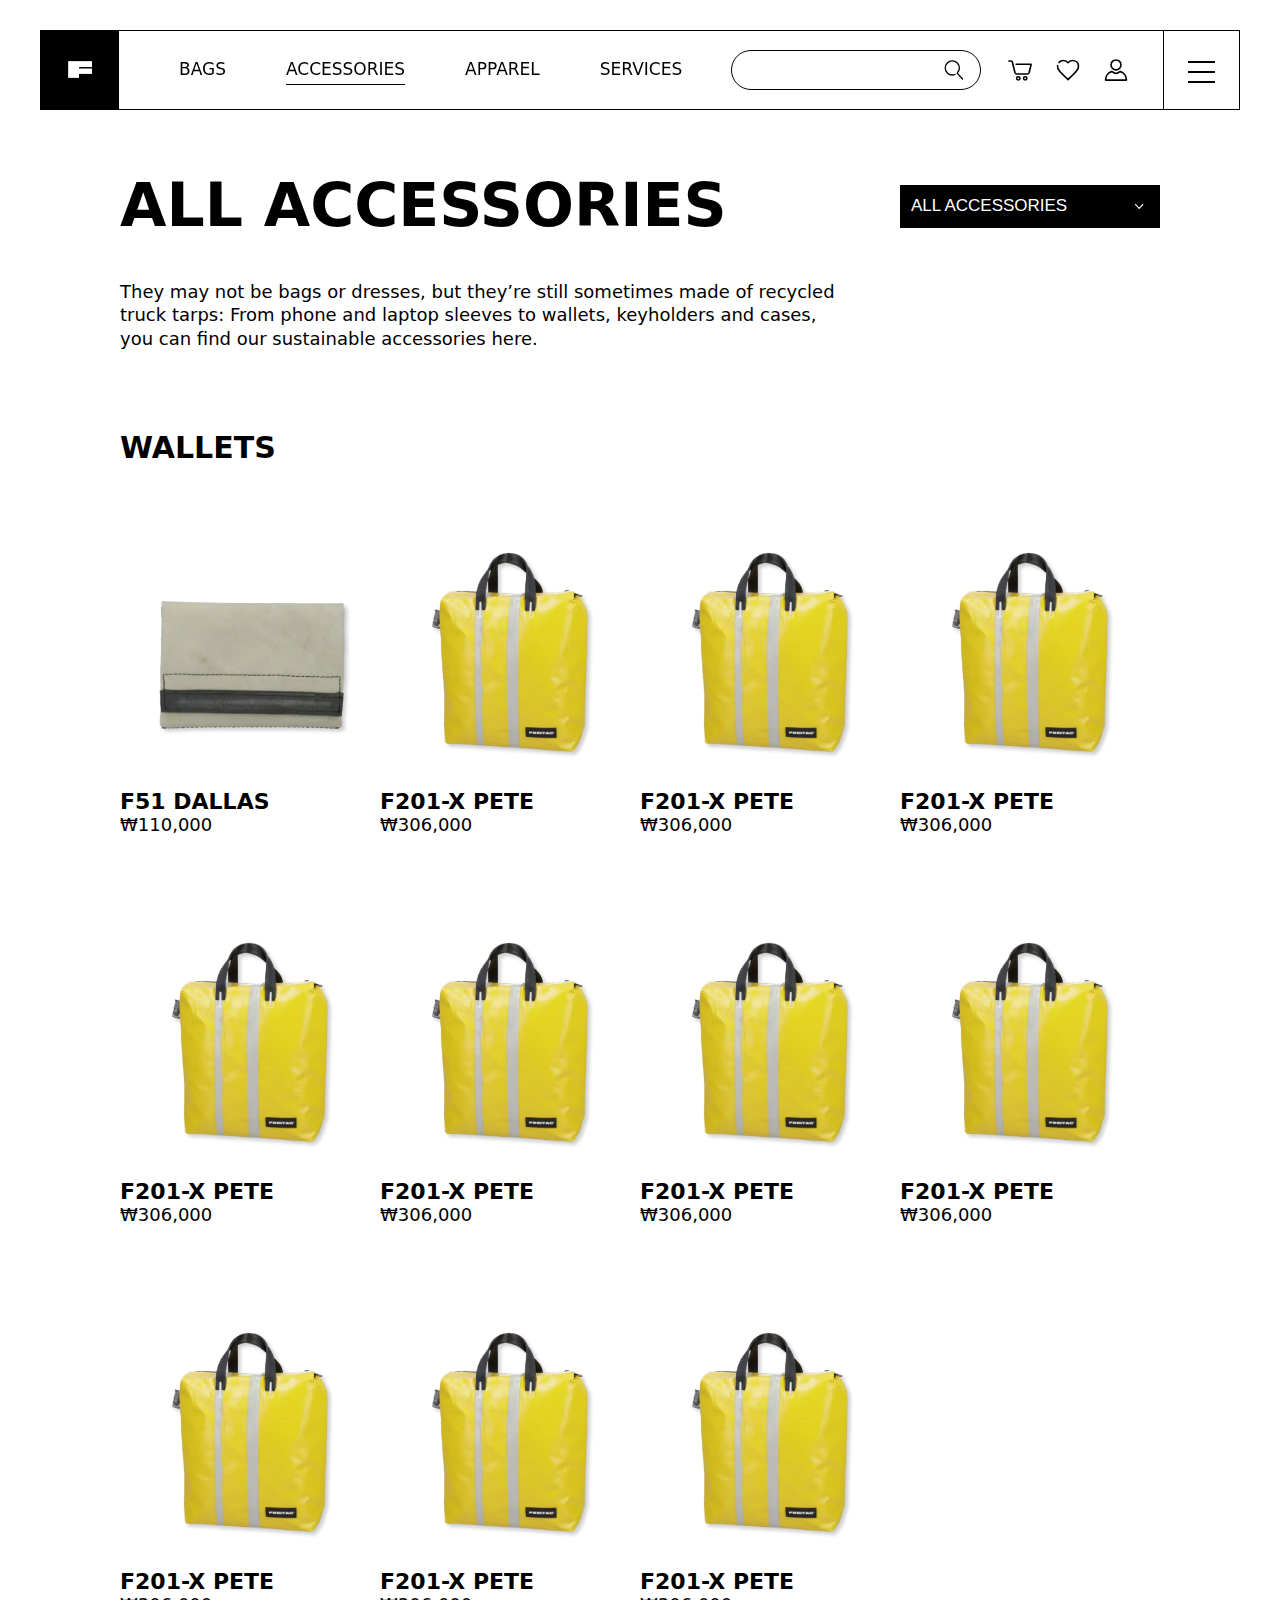
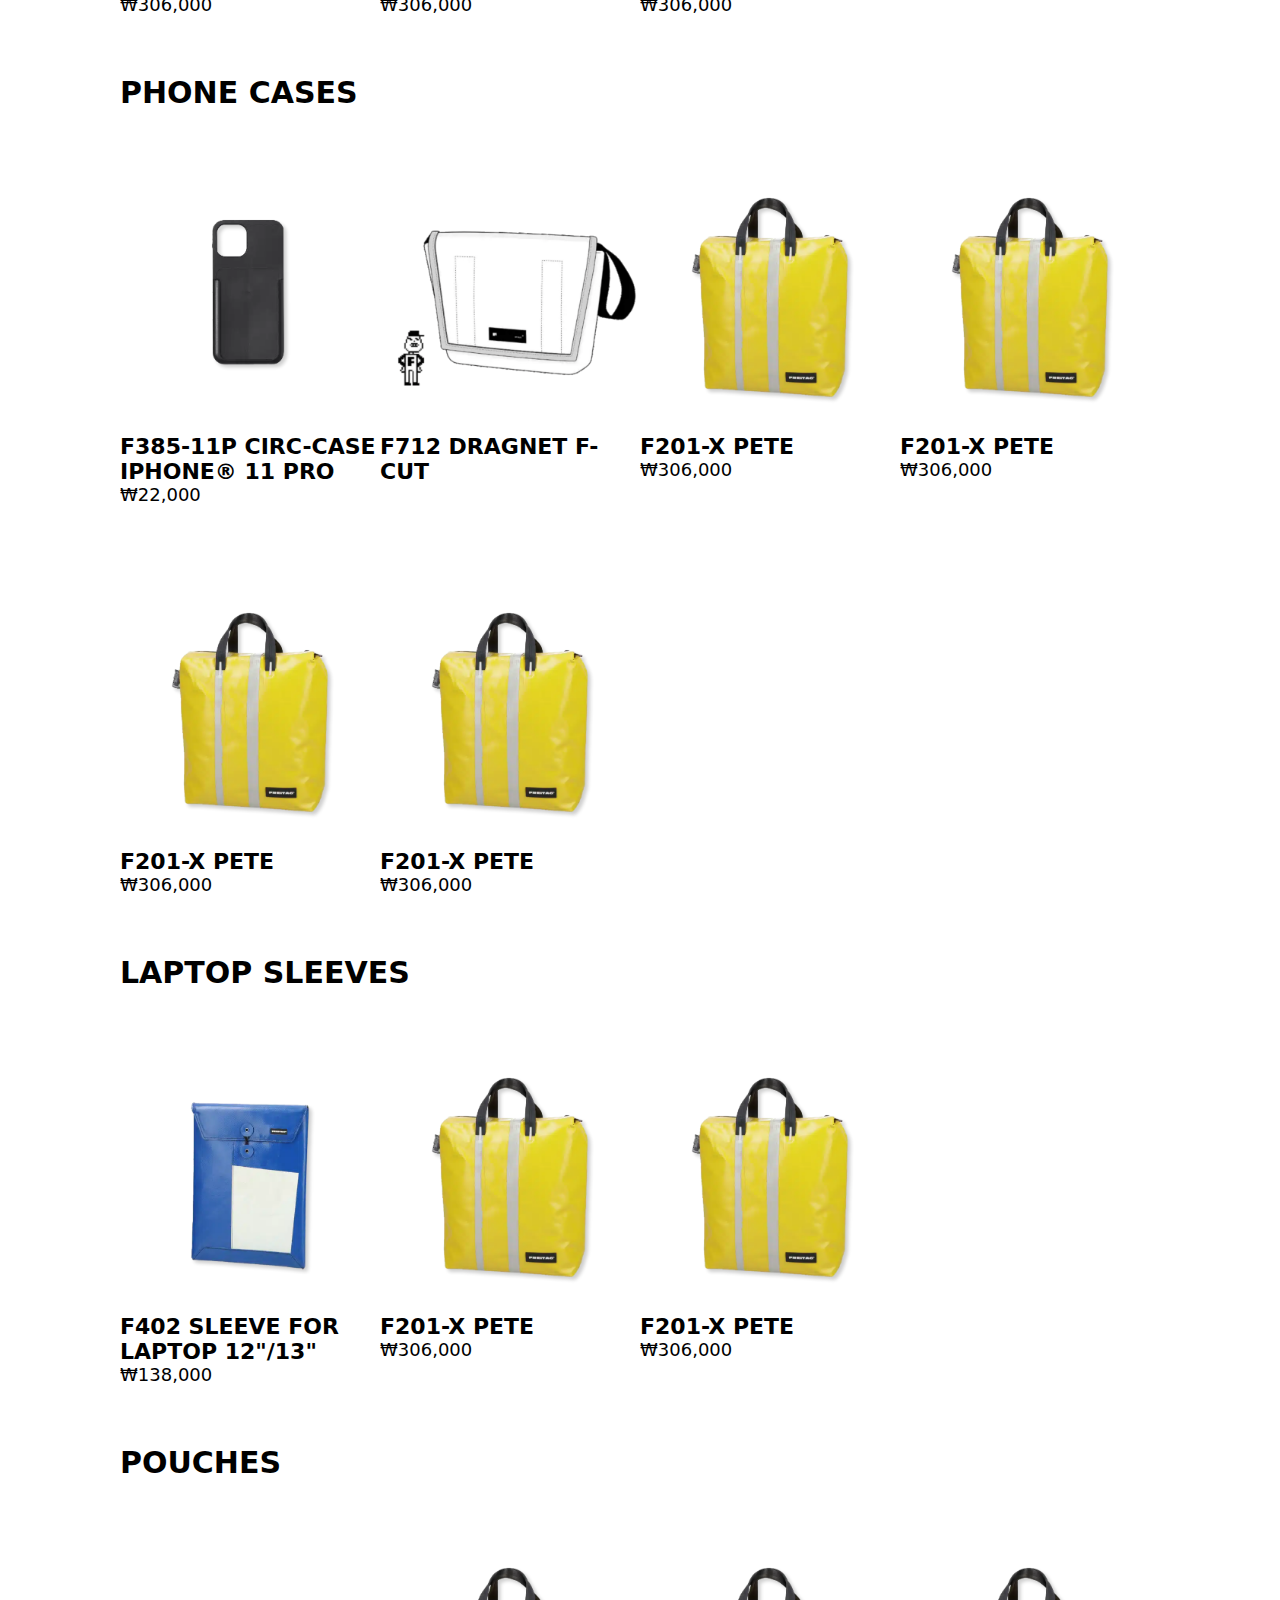
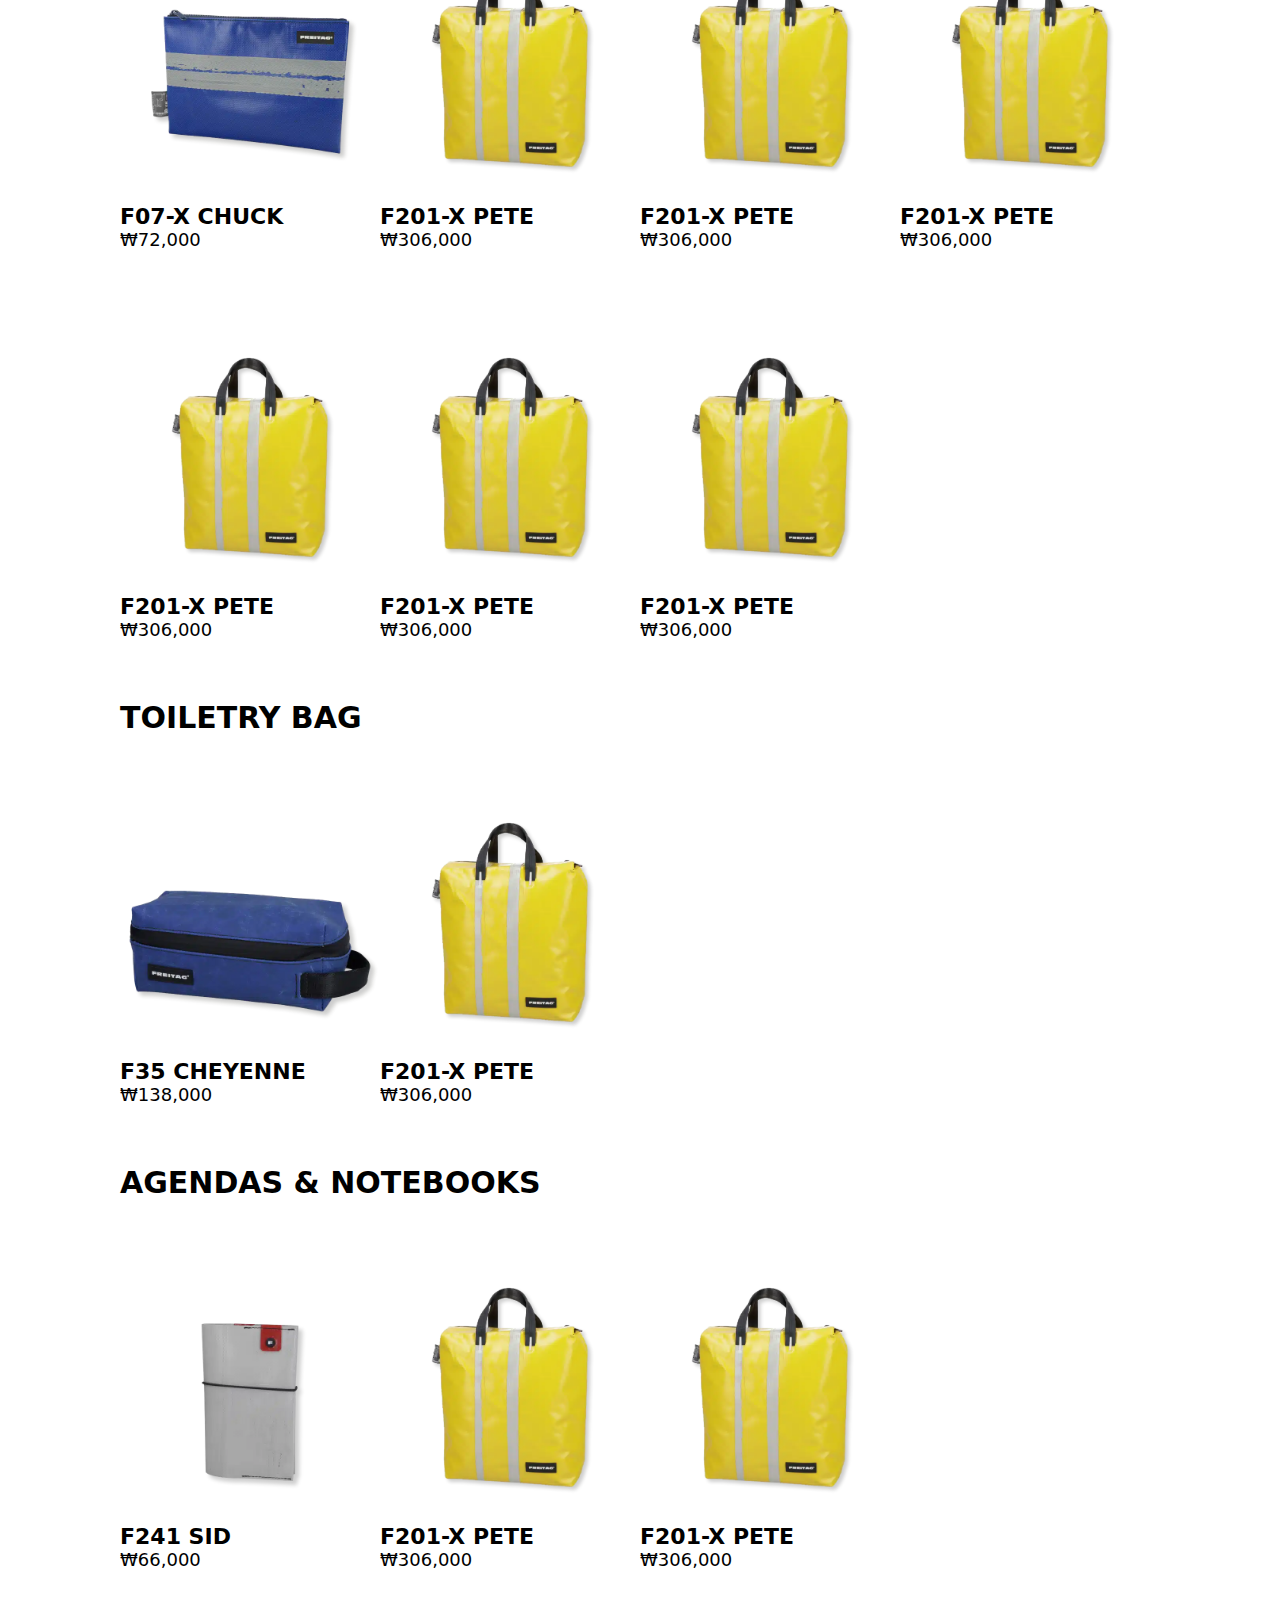
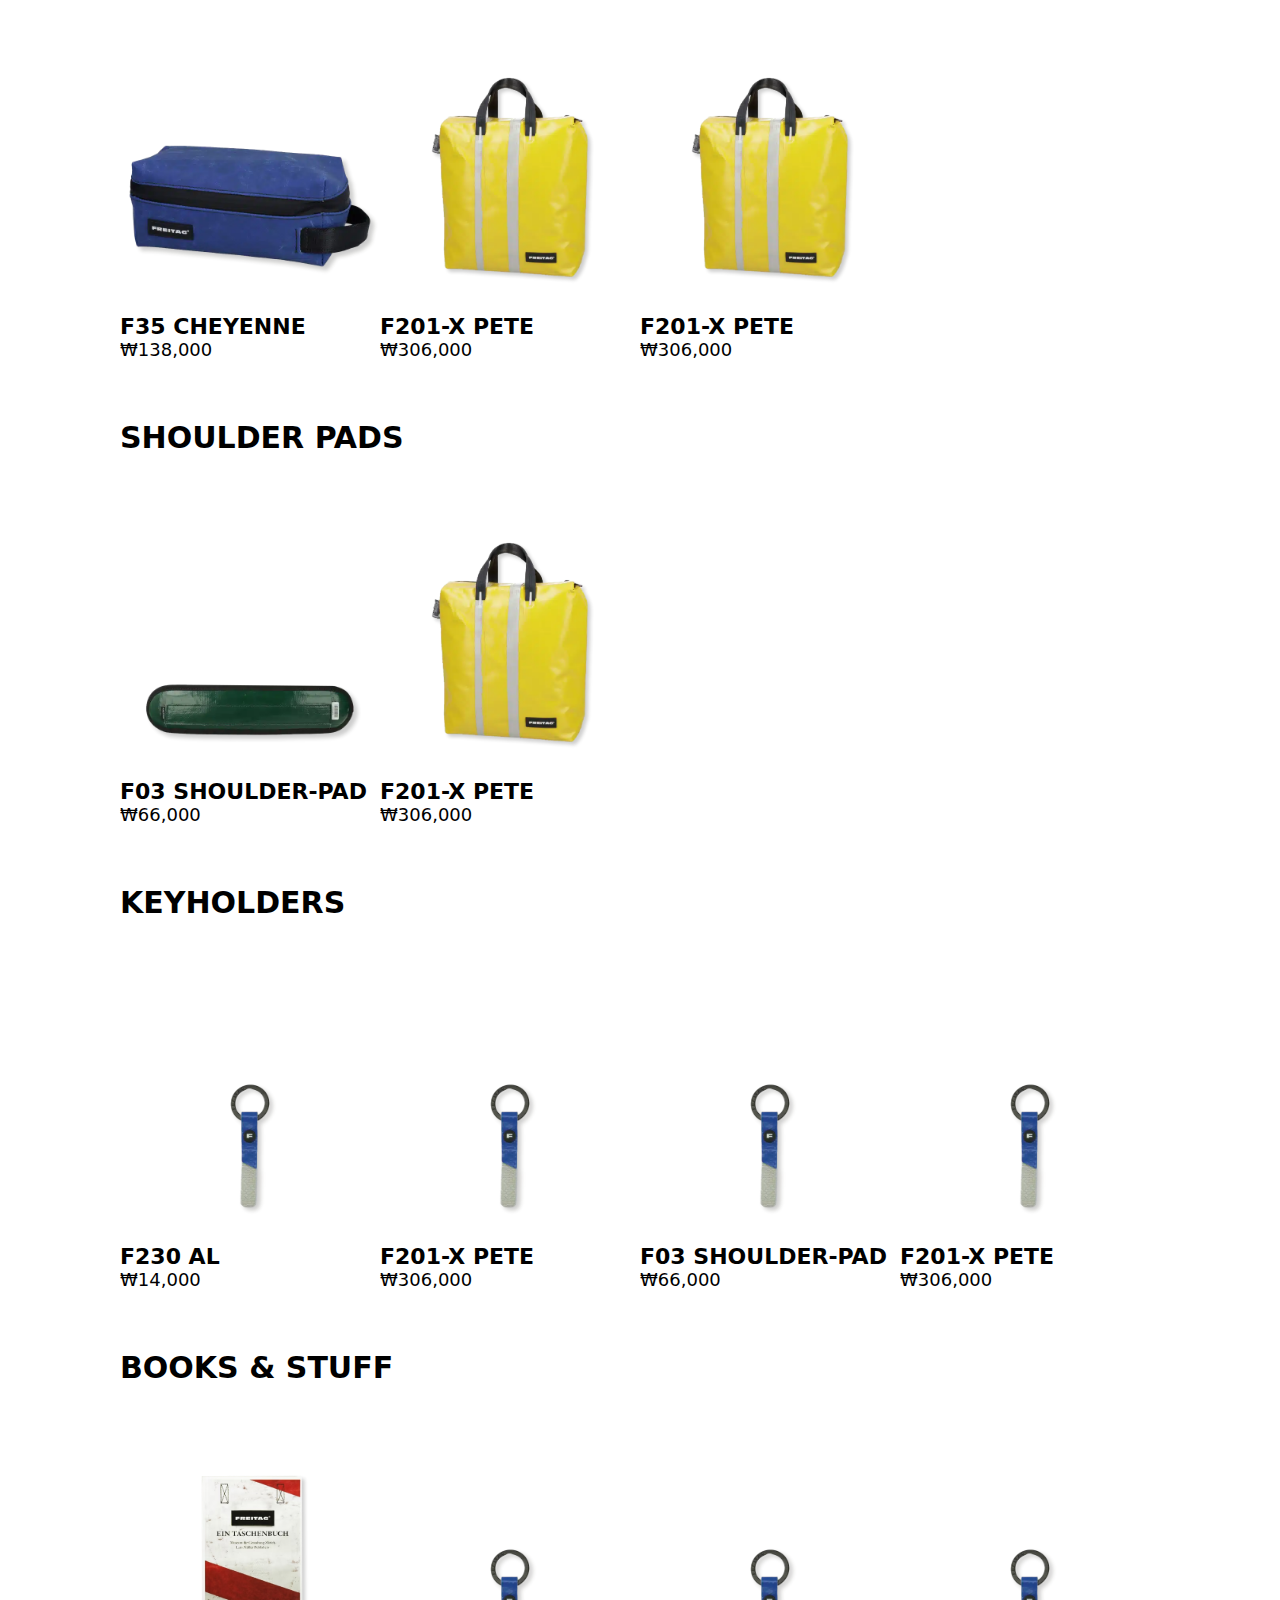
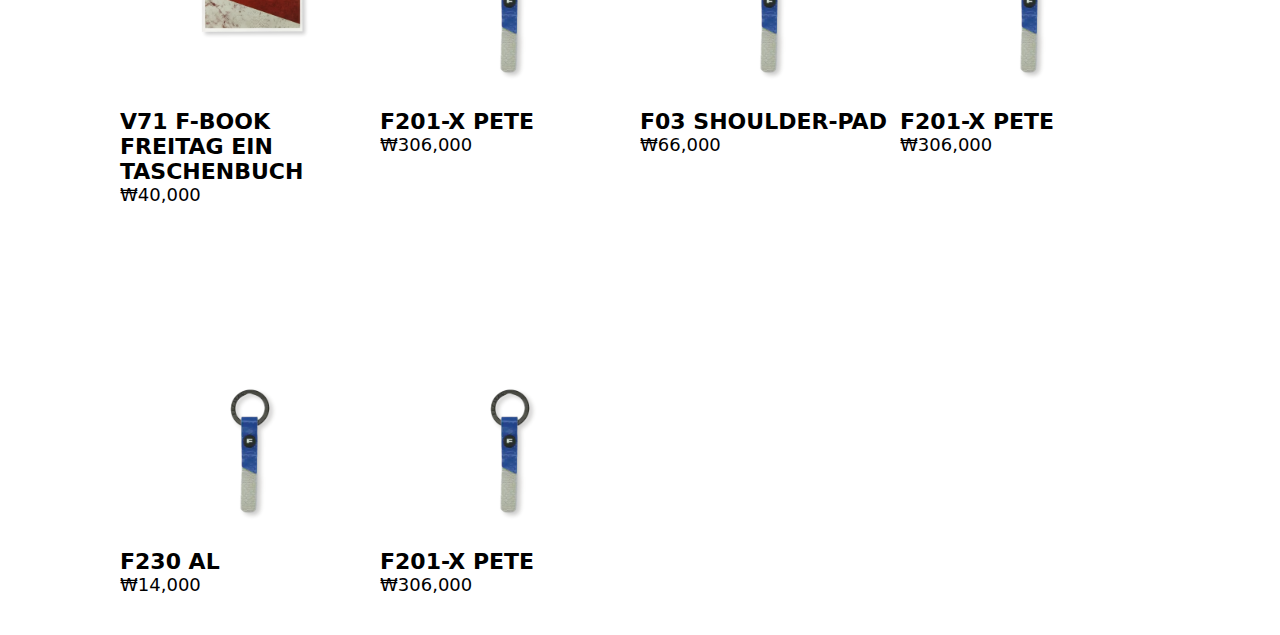
==== index_acc.html @ dddca25e "first commit" ====
<!DOCTYPE HTML>
<html lang='ko'>
<head>
	<title>FRIETAG_accessories</title>
	
	<link rel='stylesheet' href='https://use.fontawesome.com/releases/v5.5.0/css/all.css' integrity='sha384-B4dIYHKNBt8Bc12p+WXckhzcICo0wtJAoU8YZTY5qE0Id1GSseTk6S+L3BlXeVIU' crossorigin='anonymous'>
	<link rel="stylesheet" href="https://cdnjs.cloudflare.com/ajax/libs/font-awesome/4.7.0/css/font-awesome.min.css">

	<link rel='stylesheet' href='css/reset.css'>
	<link rel='stylesheet' href='./css/style_acc.css'>
	
	<script src="https://code.jquery.com/jquery-2.2.4.min.js"></script>
	<script src="./js/script_items.js" defer></script>

</head>
<body>
    <ul id="skip">
		<li><a href="#header">헤더 바로가기</a></li>
		<li><a href="#nav">메뉴 바로가기</a></li>
		<li><a href="#content">내용 바로가기</a></li>
	</ul>
    <div id="wrap">
        <nav id="nav">
            <div class="container">
               <div class="nav-wrap">
                    <div class="nav-left">
                        <h1>
                            <a href="./index.html" title="logo">
                                <img src="./img/logo.jpg" alt="logo-big" class="logoBig">
                                <img src="./img/logo-small.png" alt="logo-small" class="logoSmall">
                            </a>
                        </h1>
                        <div class="menu">
                            <ul>
                                <li><a href="./index_bag.html" title="BAGS">BAGS</a></li>
                                <li><a href="./index_acc.html" title="ACCESSORIES" class="current-item">ACCESSORIES</a></li>
                                <li><a href="./index_apparel.html" title="APPAREL">APPAREL</a></li>
                                <li><a href="javascrupt:" title="SERVICES">SERVICES</a></li>
                            </ul>
                        </div>
                    </div>
                   <div class="nav-right">
                        <div class="search-bar">
                           <a href="javascrupt:" title="search">
                                <svg version="1.1" id="search-icon" viewBox="0 0 30 30">
                                    <path class="search-icon st0" d="M27.83,28.48l-8.14-8.81l0.16-0.15c1.96-1.92,3.18-4.6,3.18-7.56c0-5.84-4.74-10.58-10.58-10.58
                                    S1.87,6.11,1.87,11.95S6.6,22.53,12.45,22.53c1.42,0,2.77-0.28,4.01-0.79"/>
                                 </svg>
                           </a>
                            <label for="search"><input type="text" id="search" name="search" class="search-text"></label>
                        </div>
                        <div class="icon">
                            <ul>
                                <li>
                                    <a href="javascrupt:" title="shopping">
                                        <svg version="1.1" id="shopping-icon" x="0px" y="0px" viewBox="0 0 30 30">
                                                <path class="shopping st0" d="M1.08,3.75c0,0,1.79,0,2.62,0s1.66,0.98,1.79,1.5l3.27,13.22C9.2,19.7,10,19.92,10.8,19.92h13.53
                                                c0.8,0,1.6-0.23,2.03-1.45l2.55-10.33c0.05-0.21-0.1-0.4-0.32-0.4H10.16"/>
                                                <circle class="st0" cx="12.86" cy="25.44" r="2.08"/>
                                                <circle class="st0" cx="21.5" cy="25.44" r="2.08"/>
                                      </svg>
                                    </a>
                                </li>
                                <li>
                                    <a href="javascrupt:" title="heart">
                                        <svg version="1.1" id="heart-icon" x="0px" y="0px" viewBox="0 0 30 30">
                                         <path class="heart st0" d="M1.9,9.42c-0.12,0.95-0.36,3.3,2.73,7.1C5.94,18.14,14.93,26.93,15,27c0,0,9.06-8.86,10.38-10.48
                                       c3.09-3.79,2.85-6.15,2.73-7.1c-0.43-3.47-3.55-6.33-7.37-6.33c-2.39,0-4.49,1.11-5.74,2.79c-1.24-1.68-3.35-2.79-5.74-2.79
                                       c-2.19,0-4.14,0.94-5.5,2.39"/>
                                   </svg>
                                    </a>
                                </li>
                                <li>
                                    <a href="javascrupt:" title="people">
                                        <svg version="1.1" id="people-icon" x="0px" y="0px" viewBox="0 0 30 30">
                                        <circle class="people st0" cx="15" cy="8.65" r="6.21"/>
                                        <path class="people st0" d="M20.5,17.01c-0.44-0.12-0.92,0.02-1.26,0.36c-1.12,1.12-2.61,1.8-4.24,1.8c-1.63,0-3.11-0.68-4.24-1.8
                                            c-0.34-0.34-0.82-0.48-1.26-0.36c-4.33,1.17-7.54,5.49-7.54,10.64h26.08C28.04,22.49,24.83,18.18,20.5,17.01z"/>
                                        </svg>
                                    </a>
                                </li>
                            </ul>
                        </div>
                        <div class="bar-box">
                            <a href="javascript:" title="bar-inner" class="bar-inner">
                                <span class="bar bar1"></span>
                                <span class="bar bar2"></span>
                                <span class="bar bar3"></span>
                            </a>
                        </div>
                        <div class="min-bar-box">
                            <a href="javascript:" title="min-bar-inner" class="min-bar-inner">
                                <span class="bar bar1"></span>
                                <span class="bar bar2"></span>
                                <span class="bar bar3"></span>
                            </a>
                        </div>
                   </div>
               </div>
            </div>
        </nav>
        <section id="menu-blur"></section>
        <section id="menu">
           <div class="menu-top">
            <div class="menu-search-bar">
                <a href="javascrupt:" title="search">
                     <svg version="1.1" id="search-icon" viewBox="0 0 30 30">
                         <path class="search-icon st1" d="M27.83,28.48l-8.14-8.81l0.16-0.15c1.96-1.92,3.18-4.6,3.18-7.56c0-5.84-4.74-10.58-10.58-10.58
                         S1.87,6.11,1.87,11.95S6.6,22.53,12.45,22.53c1.42,0,2.77-0.28,4.01-0.79"/>
                      </svg>
                </a>
                 <label for="search"><input type="text" id="search" name="search" class="search-text"></label>
             </div>
                <div class="menu-bar-box">
                    <a href="javascript:" title="menu-bar-inner" class="menu-bar-inner">
                        <span class="bar bar1"></span>
                        <span class="bar bar2"></span>
                    </a>
                </div>
           </div>
            <div class="black">
                <ul class="menu-text">
                  <li><a class="menus" href="./index_bag.html" title="BAGS">BAGS</a></li>
                  <li><a class="menus" href="./index_acc.html" title="ACCESSORIES">ACCESSORIES</a></li>
                  <li><a class="menus" href="./index_apparel.html" title="Apparel">Apparel</a></li>
                  <li><a class="menus" href="javascript:" title="About Freitag">About Freitag</a></li>
                  <li><a class="menus" href="javascript:" title="Services">Services</a></li>
                  <li><a class="menus" href="javascript:" title="F-EDERATION">F-EDERATION</a></li>
                  <li><a class="menus" href="javascript:" title="CONTACT CENTER">CONTACT CENTER</a></li>
                  <li><a class="menus" href="javascript:" title="Stores">Stores</a></li>
                  <li class="newsLetter">
                    <div class="newsLetter-area">
                        <p class="newsLetter-title">FREITAG NEWSLETTER</p>
                        <a class="subscribe" href="javascript:" title="subscribe">SUBSCRIBE</a>
                    </div>
                </li>
                </ul>
            </div>
        </section>
        <main id="main">
           <div class="section1">
               <div class="min-container">
                    <div class="all-acc">
                        <h2 class="title">ALL ACCESSORIES</h2>
                        <div class="nav">
                            <button class="currnet">
                              <span class="currnet-title">ALL ACCESSORIES</span>
                              <svg version="1.1" id="current-arrow" class="current-arrow" x="0px" y="0px" viewBox="0 0 35 36">
                            <path id="line" class="st2" d="M24.7,14.39l-6.92,7.43l-6.92-7.43"/>
                            </svg>
                            </button>
                            <ul class="item-list">
                                <li class="currnet-item"><a href="javascript:">ALL ACCESSORIES</a></li>
                                <li><a href="javascript:">WALLETS</a></li>
                                <li><a href="javascript:">PHONE CASES</a></li>
                                <li><a href="javascript:">LAPTOP SLEEVES</a></li>
                                <li><a href="javascript:">POUCHES</a></li>
                                <li><a href="javascript:">TOILETRY BAG</a></li>
                                <li><a href="javascript:">AGENDAS & NOTEBOOKS</a></li>
                                <li><a href="javascript:">SHOULDER PADS</a></li>
                                <li><a href="javascript:">KEYHOLDERS</a></li>
                                <li><a href="javascript:">OTHER ACCESSORIES</a></li>
                                <li><a href="javascript:">VOUCHER</a></li>
                            </ul>
                        </div>
                    </div>
                    <p class="acc-text">They may not be bags or dresses, but they&rsquo;re still sometimes made of recycled truck tarps: From phone and laptop sleeves to wallets, keyholders and cases, you can find our sustainable accessories here.</p>
               </div>
           </div>
           <div class="section2">
            <div class="min-container">
               <div class="acc-section">
                    <h2>WALLETS</h2>
                    <ul class="acc-list">
                        <li class="acc-item">
                            <ul class="acc-item-info">
                                <li class="info-img"><a href="javascript:"><img src="./img/wallet01.png" alt=""></a></li>
                                <li class="info-name"><a href="javascript:" title="info-name">F51 DALLAS</a></li>
                                <li class="info-price">&#8361;110,000</li>
                            </ul>
                        </li>
                        <li class="acc-item">
                            <ul class="acc-item-info">
                                <li class="info-img"><a href="javascript:"><img src="./img/backpack01.png" alt=""></a></li>
                                <li class="info-name"><a href="javascript:" title="info-name">F201-X PETE</a></li>
                                <li class="info-price">&#8361;306,000</li>
                            </ul>
                        </li>
                        <li class="acc-item">
                            <ul class="acc-item-info">
                                <li class="info-img"><a href="javascript:"><img src="./img/backpack01.png" alt=""></a></li>
                                <li class="info-name"><a href="javascript:" title="info-name">F201-X PETE</a></li>
                                <li class="info-price">&#8361;306,000</li>
                            </ul>
                        </li>
                        <li class="acc-item">
                            <ul class="acc-item-info">
                                <li class="info-img"><a href="javascript:"><img src="./img/backpack01.png" alt=""></a></li>
                                <li class="info-name"><a href="javascript:" title="info-name">F201-X PETE</a></li>
                                <li class="info-price">&#8361;306,000</li>
                            </ul>
                        </li>
                    </ul>
                    <ul class="acc-list">
                        <li class="acc-item">
                            <ul class="acc-item-info">
                                <li class="info-img"><a href="javascript:"><img src="./img/backpack01.png" alt=""></a></li>
                                <li class="info-name"><a href="javascript:" title="info-name">F201-X PETE</a></li>
                                <li class="info-price">&#8361;306,000</li>
                            </ul>
                        </li>
                        <li class="acc-item">
                            <ul class="acc-item-info">
                                <li class="info-img"><a href="javascript:"><img src="./img/backpack01.png" alt=""></a></li>
                                <li class="info-name"><a href="javascript:" title="info-name">F201-X PETE</a></li>
                                <li class="info-price">&#8361;306,000</li>
                            </ul>
                        </li>
                        <li class="acc-item">
                            <ul class="acc-item-info">
                                <li class="info-img"><a href="javascript:"><img src="./img/backpack01.png" alt=""></a></li>
                                <li class="info-name"><a href="javascript:" title="info-name">F201-X PETE</a></li>
                                <li class="info-price">&#8361;306,000</li>
                            </ul>
                        </li>
                        <li class="acc-item">
                            <ul class="acc-item-info">
                                <li class="info-img"><a href="javascript:"><img src="./img/backpack01.png" alt=""></a></li>
                                <li class="info-name"><a href="javascript:" title="info-name">F201-X PETE</a></li>
                                <li class="info-price">&#8361;306,000</li>
                            </ul>
                        </li>
                    </ul>
                    <ul class="acc-list">
                        <li class="acc-item">
                            <ul class="acc-item-info">
                                <li class="info-img"><a href="javascript:"><img src="./img/backpack01.png" alt=""></a></li>
                                <li class="info-name"><a href="javascript:" title="info-name">F201-X PETE</a></li>
                                <li class="info-price">&#8361;306,000</li>
                            </ul>
                        </li>
                        <li class="acc-item">
                            <ul class="acc-item-info">
                                <li class="info-img"><a href="javascript:"><img src="./img/backpack01.png" alt=""></a></li>
                                <li class="info-name"><a href="javascript:" title="info-name">F201-X PETE</a></li>
                                <li class="info-price">&#8361;306,000</li>
                            </ul>
                        </li>
                        <li class="acc-item">
                            <ul class="acc-item-info">
                                <li class="info-img"><a href="javascript:"><img src="./img/backpack01.png" alt=""></a></li>
                                <li class="info-name"><a href="javascript:" title="info-name">F201-X PETE</a></li>
                                <li class="info-price">&#8361;306,000</li>
                            </ul>
                        </li>
                    </ul>
               </div>
               <div class="acc-section">
                <h2>PHONE CASES</h2>
                <ul class="acc-list">
                    <li class="acc-item">
                        <ul class="acc-item-info">
                            <li class="info-img"><a href="javascript:"><img src="./img/phonecase01.png" alt=""></a></li>
                            <li class="info-name"><a href="javascript:" title="info-name">F385-11P CIRC-CASE IPHONE® 11 PRO</a></li>
                            <li class="info-price">&#8361;22,000</li>
                        </ul>
                    </li>
                    <li class="acc-item">
                        <ul class="acc-item-info">
                            <li class="info-img"><a href="javascript:"><img src="./img/messenger02.gif" alt=""></a></li>
                            <li class="info-name"><a href="javascript:" title="info-name">F712 DRAGNET F-CUT</a></li>
                            <li class="info-price">	&nbsp;</li>
                        </ul>
                    </li>
                    <li class="acc-item">
                        <ul class="acc-item-info">
                            <li class="info-img"><a href="javascript:"><img src="./img/backpack01.png" alt=""></a></li>
                            <li class="info-name"><a href="javascript:" title="info-name">F201-X PETE</a></li>
                            <li class="info-price">&#8361;306,000</li>
                        </ul>
                    </li>
                    <li class="acc-item">
                        <ul class="acc-item-info">
                            <li class="info-img"><a href="javascript:"><img src="./img/backpack01.png" alt=""></a></li>
                            <li class="info-name"><a href="javascript:" title="info-name">F201-X PETE</a></li>
                            <li class="info-price">&#8361;306,000</li>
                        </ul>
                    </li>
                </ul>
                <ul class="acc-list">
                    <li class="acc-item">
                        <ul class="acc-item-info">
                            <li class="info-img"><a href="javascript:"><img src="./img/backpack01.png" alt=""></a></li>
                            <li class="info-name"><a href="javascript:" title="info-name">F201-X PETE</a></li>
                            <li class="info-price">&#8361;306,000</li>
                        </ul>
                    </li>
                    <li class="acc-item">
                        <ul class="acc-item-info">
                            <li class="info-img"><a href="javascript:"><img src="./img/backpack01.png" alt=""></a></li>
                            <li class="info-name"><a href="javascript:" title="info-name">F201-X PETE</a></li>
                            <li class="info-price">&#8361;306,000</li>
                        </ul>
                    </li>
                </ul>
               </div>
               <div class="acc-section">
                <h2>LAPTOP SLEEVES</h2>
                <ul class="acc-list">
                    <li class="acc-item">
                        <ul class="acc-item-info">
                            <li class="info-img"><a href="javascript:"><img src="./img/sleeve01.png" alt=""></a></li>
                            <li class="info-name"><a href="javascript:" title="info-name">F402 SLEEVE FOR LAPTOP 12"/13"</a></li>
                            <li class="info-price">&#8361;138,000</li>
                        </ul>
                    </li>
                    <li class="acc-item">
                        <ul class="acc-item-info">
                            <li class="info-img"><a href="javascript:"><img src="./img/backpack01.png" alt=""></a></li>
                            <li class="info-name"><a href="javascript:" title="info-name">F201-X PETE</a></li>
                            <li class="info-price">&#8361;306,000</li>
                        </ul>
                    </li>
                    <li class="acc-item">
                        <ul class="acc-item-info">
                            <li class="info-img"><a href="javascript:"><img src="./img/backpack01.png" alt=""></a></li>
                            <li class="info-name"><a href="javascript:" title="info-name">F201-X PETE</a></li>
                            <li class="info-price">&#8361;306,000</li>
                        </ul>
                    </li>
                </ul>
              </div>
              <div class="acc-section">
                <h2>POUCHES</h2>
                <ul class="acc-list">
                    <li class="acc-item">
                        <ul class="acc-item-info">
                            <li class="info-img"><a href="javascript:"><img src="./img/pouch01.png" alt=""></a></li>
                            <li class="info-name"><a href="javascript:" title="info-name">F07-X CHUCK</a></li>
                            <li class="info-price">&#8361;72,000</li>
                        </ul>
                    </li>
                    <li class="acc-item">
                        <ul class="acc-item-info">
                            <li class="info-img"><a href="javascript:"><img src="./img/backpack01.png" alt=""></a></li>
                            <li class="info-name"><a href="javascript:" title="info-name">F201-X PETE</a></li>
                            <li class="info-price">&#8361;306,000</li>
                        </ul>
                    </li>
                    <li class="acc-item">
                        <ul class="acc-item-info">
                            <li class="info-img"><a href="javascript:"><img src="./img/backpack01.png" alt=""></a></li>
                            <li class="info-name"><a href="javascript:" title="info-name">F201-X PETE</a></li>
                            <li class="info-price">&#8361;306,000</li>
                        </ul>
                    </li>
                    <li class="acc-item">
                        <ul class="acc-item-info">
                            <li class="info-img"><a href="javascript:"><img src="./img/backpack01.png" alt=""></a></li>
                            <li class="info-name"><a href="javascript:" title="info-name">F201-X PETE</a></li>
                            <li class="info-price">&#8361;306,000</li>
                        </ul>
                    </li>
                </ul>
                <ul class="acc-list">
                    <li class="acc-item">
                        <ul class="acc-item-info">
                            <li class="info-img"><a href="javascript:"><img src="./img/backpack01.png" alt=""></a></li>
                            <li class="info-name"><a href="javascript:" title="info-name">F201-X PETE</a></li>
                            <li class="info-price">&#8361;306,000</li>
                        </ul>
                    </li>
                    <li class="acc-item">
                        <ul class="acc-item-info">
                            <li class="info-img"><a href="javascript:"><img src="./img/backpack01.png" alt=""></a></li>
                            <li class="info-name"><a href="javascript:" title="info-name">F201-X PETE</a></li>
                            <li class="info-price">&#8361;306,000</li>
                        </ul>
                    </li>
                    <li class="acc-item">
                        <ul class="acc-item-info">
                            <li class="info-img"><a href="javascript:"><img src="./img/backpack01.png" alt=""></a></li>
                            <li class="info-name"><a href="javascript:" title="info-name">F201-X PETE</a></li>
                            <li class="info-price">&#8361;306,000</li>
                        </ul>
                    </li>
                </ul>
              </div>
              <div class="acc-section">
                <h2>TOILETRY BAG</h2>
                <ul class="acc-list">
                    <li class="acc-item">
                        <ul class="acc-item-info">
                            <li class="info-img"><a href="javascript:"><img src="./img/toiletry01.png" alt=""></a></li>
                            <li class="info-name"><a href="javascript:" title="info-name">F35 CHEYENNE</a></li>
                            <li class="info-price">&#8361;138,000</li>
                        </ul>
                    </li>
                    <li class="acc-item">
                        <ul class="acc-item-info">
                            <li class="info-img"><a href="javascript:"><img src="./img/backpack01.png" alt=""></a></li>
                            <li class="info-name"><a href="javascript:" title="info-name">F201-X PETE</a></li>
                            <li class="info-price">&#8361;306,000</li>
                        </ul>
                    </li>
                </ul>
              </div>
              <div class="acc-section">
                <h2>AGENDAS & NOTEBOOKS</h2>
                <ul class="acc-list">
                    <li class="acc-item">
                        <ul class="acc-item-info">
                            <li class="info-img"><a href="javascript:"><img src="./img/agenda.png" alt=""></a></li>
                            <li class="info-name"><a href="javascript:" title="info-name">F241 SID</a></li>
                            <li class="info-price">&#8361;66,000</li>
                        </ul>
                    </li>
                    <li class="acc-item">
                        <ul class="acc-item-info">
                            <li class="info-img"><a href="javascript:"><img src="./img/backpack01.png" alt=""></a></li>
                            <li class="info-name"><a href="javascript:" title="info-name">F201-X PETE</a></li>
                            <li class="info-price">&#8361;306,000</li>
                        </ul>
                    </li>
                    <li class="acc-item">
                        <ul class="acc-item-info">
                            <li class="info-img"><a href="javascript:"><img src="./img/backpack01.png" alt=""></a></li>
                            <li class="info-name"><a href="javascript:" title="info-name">F201-X PETE</a></li>
                            <li class="info-price">&#8361;306,000</li>
                        </ul>
                    </li>
                </ul>
                <ul class="acc-list">
                    <li class="acc-item">
                        <ul class="acc-item-info">
                            <li class="info-img"><a href="javascript:"><img src="./img/toiletry01.png" alt=""></a></li>
                            <li class="info-name"><a href="javascript:" title="info-name">F35 CHEYENNE</a></li>
                            <li class="info-price">&#8361;138,000</li>
                        </ul>
                    </li>
                    <li class="acc-item">
                        <ul class="acc-item-info">
                            <li class="info-img"><a href="javascript:"><img src="./img/backpack01.png" alt=""></a></li>
                            <li class="info-name"><a href="javascript:" title="info-name">F201-X PETE</a></li>
                            <li class="info-price">&#8361;306,000</li>
                        </ul>
                    </li>
                    <li class="acc-item">
                        <ul class="acc-item-info">
                            <li class="info-img"><a href="javascript:"><img src="./img/backpack01.png" alt=""></a></li>
                            <li class="info-name"><a href="javascript:" title="info-name">F201-X PETE</a></li>
                            <li class="info-price">&#8361;306,000</li>
                        </ul>
                    </li>
                </ul>
              </div>
              <div class="acc-section">
                <h2>SHOULDER PADS</h2>
                <ul class="acc-list">
                    <li class="acc-item">
                        <ul class="acc-item-info">
                            <li class="info-img"><a href="javascript:"><img src="./img/shoulderpad01.png" alt=""></a></li>
                            <li class="info-name"><a href="javascript:" title="info-name">F03 SHOULDER-PAD</a></li>
                            <li class="info-price">&#8361;66,000</li>
                        </ul>
                    </li>
                    <li class="acc-item">
                        <ul class="acc-item-info">
                            <li class="info-img"><a href="javascript:"><img src="./img/backpack01.png" alt=""></a></li>
                            <li class="info-name"><a href="javascript:" title="info-name">F201-X PETE</a></li>
                            <li class="info-price">&#8361;306,000</li>
                        </ul>
                    </li>
                </ul>
              </div>
              <div class="acc-section">
                <h2>KEYHOLDERS</h2>
                <ul class="acc-list">
                    <li class="acc-item">
                        <ul class="acc-item-info">
                            <li class="info-img"><a href="javascript:"><img src="./img/keyholder.png" alt=""></a></li>
                            <li class="info-name"><a href="javascript:" title="info-name">F230 AL</a></li>
                            <li class="info-price">&#8361;14,000</li>
                        </ul>
                    </li>
                    <li class="acc-item">
                        <ul class="acc-item-info">
                            <li class="info-img"><a href="javascript:"><img src="./img/keyholder.png" alt=""></a></li>
                            <li class="info-name"><a href="javascript:" title="info-name">F201-X PETE</a></li>
                            <li class="info-price">&#8361;306,000</li>
                        </ul>
                    </li>
                    <li class="acc-item">
                        <ul class="acc-item-info">
                            <li class="info-img"><a href="javascript:"><img src="./img/keyholder.png" alt=""></a></li>
                            <li class="info-name"><a href="javascript:" title="info-name">F03 SHOULDER-PAD</a></li>
                            <li class="info-price">&#8361;66,000</li>
                        </ul>
                    </li>
                    <li class="acc-item">
                        <ul class="acc-item-info">
                            <li class="info-img"><a href="javascript:"><img src="./img/keyholder.png" alt=""></a></li>
                            <li class="info-name"><a href="javascript:" title="info-name">F201-X PETE</a></li>
                            <li class="info-price">&#8361;306,000</li>
                        </ul>
                    </li>
                </ul>
              </div>
              <div class="acc-section">
                <h2>BOOKS & STUFF</h2>
                <ul class="acc-list">
                    <li class="acc-item">
                        <ul class="acc-item-info">
                            <li class="info-img"><a href="javascript:"><img src="./img/book01.png" alt=""></a></li>
                            <li class="info-name"><a href="javascript:" title="info-name">V71 F-BOOK FREITAG EIN TASCHENBUCH</a></li>
                            <li class="info-price">&#8361;40,000</li>
                        </ul>
                    </li>
                    <li class="acc-item">
                        <ul class="acc-item-info">
                            <li class="info-img"><a href="javascript:"><img src="./img/keyholder.png" alt=""></a></li>
                            <li class="info-name"><a href="javascript:" title="info-name">F201-X PETE</a></li>
                            <li class="info-price">&#8361;306,000</li>
                        </ul>
                    </li>
                    <li class="acc-item">
                        <ul class="acc-item-info">
                            <li class="info-img"><a href="javascript:"><img src="./img/keyholder.png" alt=""></a></li>
                            <li class="info-name"><a href="javascript:" title="info-name">F03 SHOULDER-PAD</a></li>
                            <li class="info-price">&#8361;66,000</li>
                        </ul>
                    </li>
                    <li class="acc-item">
                        <ul class="acc-item-info">
                            <li class="info-img"><a href="javascript:"><img src="./img/keyholder.png" alt=""></a></li>
                            <li class="info-name"><a href="javascript:" title="info-name">F201-X PETE</a></li>
                            <li class="info-price">&#8361;306,000</li>
                        </ul>
                    </li>
                </ul>
                <ul class="acc-list">
                    <li class="acc-item">
                        <ul class="acc-item-info">
                            <li class="info-img"><a href="javascript:"><img src="./img/keyholder.png" alt=""></a></li>
                            <li class="info-name"><a href="javascript:" title="info-name">F230 AL</a></li>
                            <li class="info-price">&#8361;14,000</li>
                        </ul>
                    </li>
                    <li class="acc-item">
                        <ul class="acc-item-info">
                            <li class="info-img"><a href="javascript:"><img src="./img/keyholder.png" alt=""></a></li>
                            <li class="info-name"><a href="javascript:" title="info-name">F201-X PETE</a></li>
                            <li class="info-price">&#8361;306,000</li>
                        </ul>
                    </li>
                </ul>
              </div>
            </div>
           </div>
        </main>
    </div>
</body>
</html>
---- css/style_acc.css ----
.st0 {
  fill: none;
  stroke: #000;
  stroke-width: 2;
  stroke-linecap: round;
  stroke-linejoin: round;
  stroke-miterlimit: 10;
}

.container {
  width: 100%;
  padding: 0 40px;
  height: inherit;
  margin: 0 auto;
}

.min-container {
  width: 100%;
  padding: 0 300px;
  height: inherit;
  margin: 0 auto;
}

.main-container {
  width: 100%;
  height: inherit;
  margin: 0 auto;
}

.bottom-container {
  width: 100%;
  height: inherit;
  padding: 0 300px;
  margin: 0 auto;
}

body.menuActive {
  overflow: hidden;
  height: 100%;
}

#nav {
  position: fixed;
  top: 30px;
  z-index: 9996;
  width: 100%;
  height: 80px;
}
#nav .container .nav-wrap {
  position: relative;
  width: 100%;
  height: 100%;
  border: 1px solid #000;
  background: rgba(255, 255, 255, 0.5);
  display: flex;
}
#nav .container .nav-wrap .nav-left {
  display: flex;
}
#nav .container .nav-wrap .nav-left h1 {
  width: 260px;
  height: 100%;
  -o-object-fit: contain;
     object-fit: contain;
  background: #000;
}
#nav .container .nav-wrap .nav-left h1 a {
  width: 100%;
  height: 100%;
  display: block;
  -o-object-fit: contain;
     object-fit: contain;
}
#nav .container .nav-wrap .nav-left h1 a .logoBig {
  height: 100%;
  display: block;
  margin: 0 auto;
}
#nav .container .nav-wrap .nav-left h1 a .logoSmall {
  display: none;
}
#nav .container .nav-wrap .nav-left .menu ul {
  width: 100%;
  height: 100%;
  display: flex;
  align-items: center;
}
#nav .container .nav-wrap .nav-left .menu ul li {
  padding-top: 3px;
}
#nav .container .nav-wrap .nav-left .menu ul li:first-child a {
  padding-left: 60px;
}
#nav .container .nav-wrap .nav-left .menu ul li > a {
  display: block;
  padding: 0 30px;
  font-size: 17px;
  font-weight: 500;
}
#nav .container .nav-wrap .nav-left .menu ul li > a::after {
  content: "";
  display: block;
  padding-top: 5px;
  border-bottom: 1px solid #000;
  transform: scaleX(0);
  transition: 0.3s ease-in-out;
  transform-origin: 0% 50%;
}
#nav .container .nav-wrap .nav-left .menu ul li > a:hover::after {
  transform: scaleX(1);
}
#nav .container .nav-wrap .nav-left .menu ul li > a.current-item::after {
  transform: scaleX(1);
}
#nav .container .nav-wrap .nav-right {
  height: 100%;
  display: flex;
  align-items: center;
  position: absolute;
  top: 0;
  right: 0;
}
#nav .container .nav-wrap .nav-right .search-bar {
  width: 250px;
  height: 40px;
  position: relative;
}
#nav .container .nav-wrap .nav-right .search-bar a {
  display: inline-block;
  width: 20px;
  height: 20px;
  position: absolute;
  top: 10px;
  right: 17px;
}
#nav .container .nav-wrap .nav-right .search-bar a svg {
  -o-object-fit: contain;
     object-fit: contain;
}
#nav .container .nav-wrap .nav-right .search-bar label {
  width: 100%;
  height: 100%;
}
#nav .container .nav-wrap .nav-right .search-bar label .search-text {
  width: 100%;
  height: 100%;
  border: 1px solid #000;
  border-radius: 20px;
  padding: 10px 40px 10px 20px;
  font-size: 20px;
  outline: none;
  background: rgba(255, 255, 255, 0.3);
}
#nav .container .nav-wrap .nav-right .icon {
  margin-top: 3px;
}
#nav .container .nav-wrap .nav-right .icon ul {
  display: flex;
  justify-content: center;
  align-items: center;
}
#nav .container .nav-wrap .nav-right .icon ul li {
  padding: 0 12px;
}
#nav .container .nav-wrap .nav-right .icon ul li:first-child {
  padding-left: 27px;
}
#nav .container .nav-wrap .nav-right .icon ul li:last-child {
  padding-right: 35px;
}
#nav .container .nav-wrap .nav-right .icon ul li a {
  display: block;
}
#nav .container .nav-wrap .nav-right .icon ul li a svg {
  width: 24px;
  height: 24px;
  -o-object-fit: contain;
     object-fit: contain;
  stroke-dasharray: 77px;
}
#nav .container .nav-wrap .nav-right .icon ul li a svg:hover {
  animation: navicon 0.6s ease-in-out forwards;
}
#nav .container .nav-wrap .nav-right .bar-box {
  width: 76px;
  height: 100%;
  border-left: 1px solid #000;
  display: block;
}
#nav .container .nav-wrap .nav-right .bar-box .bar-inner {
  display: block;
  width: 100%;
  height: 100%;
  padding: 30px 24px;
  transition: 0.3s ease-in-out;
}
#nav .container .nav-wrap .nav-right .bar-box .bar-inner:hover {
  background: #000;
}
#nav .container .nav-wrap .nav-right .bar-box .bar-inner:hover .bar {
  background: #fff;
}
#nav .container .nav-wrap .nav-right .bar-box .bar-inner .bar {
  width: 27px;
  height: 2px;
  background: #000;
  display: block;
  margin-bottom: 8px;
  transition: 0.3s ease-in-out;
}
#nav .container .nav-wrap .nav-right .min-bar-box {
  display: none;
  width: 76px;
  height: 100%;
}
#nav .container .nav-wrap .nav-right .min-bar-box .min-bar-inner {
  display: block;
  width: 100%;
  height: 100%;
  padding: 30px 24px;
  transition: 0.3s ease-in-out;
}
#nav .container .nav-wrap .nav-right .min-bar-box .min-bar-inner .bar {
  width: 27px;
  height: 2px;
  background: #fff;
  display: block;
  margin-bottom: 8px;
  transition: 0.3s ease-in-out;
}
#nav .container .nav-wrap .nav-right .min-bar-box .min-bar-inner.menuActive {
  display: flex;
  align-items: center;
  justify-content: center;
  padding-top: 38px;
}
#nav .container .nav-wrap .nav-right .min-bar-box .min-bar-inner.menuActive .bar1 {
  position: absolute;
}
#nav .container .nav-wrap .nav-right .min-bar-box .min-bar-inner.menuActive .bar1 {
  transform: rotate(45deg);
}
#nav .container .nav-wrap .nav-right .min-bar-box .min-bar-inner.menuActive .bar2 {
  display: none;
}
#nav .container .nav-wrap .nav-right .min-bar-box .min-bar-inner.menuActive .bar3 {
  transform: rotate(-45deg);
}

#menu-blur {
  width: 100%;
  height: 100vh;
  -webkit-backdrop-filter: blur(10px);
          backdrop-filter: blur(10px);
  position: fixed;
  top: 0;
  z-index: 9997;
  display: none;
}
#menu-blur.active {
  display: block;
}

#menu {
  width: 100%;
  height: 100vh;
  position: fixed;
  top: 0;
  z-index: 9998;
  transform: translateX(100%);
  transition: 0.5s ease-in-out;
}
#menu .menu-top {
  display: flex;
  position: absolute;
  top: 30px;
  right: 40px;
  z-index: 9999;
  align-items: center;
}
#menu .menu-top .menu-search-bar {
  width: 300px;
  height: 40px;
  position: relative;
  margin-right: 10px;
}
#menu .menu-top .menu-search-bar a {
  display: inline-block;
  width: 25px;
  height: 25px;
  position: absolute;
  top: 7px;
  right: 5px;
}
#menu .menu-top .menu-search-bar a svg {
  -o-object-fit: contain;
     object-fit: contain;
}
#menu .menu-top .menu-search-bar a svg .st1 {
  fill: none;
  stroke: #fff;
  stroke-width: 2;
  stroke-linecap: round;
  stroke-linejoin: round;
  stroke-miterlimit: 10;
}
#menu .menu-top .menu-search-bar label {
  width: 100%;
  height: 100%;
}
#menu .menu-top .menu-search-bar label .search-text {
  width: 100%;
  height: 100%;
  border: none;
  border-bottom: 2px solid #fff;
  padding: 10px 45px 10px 20px;
  font-size: 20px;
  outline: none;
  background: none;
  color: #fff;
}
#menu .menu-top .menu-bar-box {
  width: 76px;
  height: 80px;
}
#menu .menu-top .menu-bar-box .menu-bar-inner {
  display: block;
  width: 100%;
  height: 100%;
  padding: 10px;
  display: flex;
  align-items: center;
  justify-content: center;
}
#menu .menu-top .menu-bar-box .menu-bar-inner .bar {
  width: 35px;
  height: 2px;
  background: #fff;
  display: inline-block;
  position: absolute;
}
#menu .menu-top .menu-bar-box .menu-bar-inner .bar.bar1 {
  transform: rotate(45deg);
}
#menu .menu-top .menu-bar-box .menu-bar-inner .bar.bar2 {
  transform: rotate(-45deg);
}
#menu .black {
  position: absolute;
  right: 0;
  width: 52%;
  height: 100%;
  background: rgba(0, 0, 0, 0.7);
  display: flex;
  align-items: center;
  justify-content: center;
}
#menu .black .menu-text {
  width: inherit;
  display: flex;
  flex-direction: column;
}
#menu .black .menu-text li:not(:last-child) {
  margin-bottom: 30px;
}
#menu .black .menu-text li:not(:last-child):hover {
  text-decoration: underline;
  text-underline-offset: 10px;
}
#menu .black .menu-text li .menus {
  color: #fff;
  text-transform: uppercase;
  font-size: 36px;
  font-weight: 600;
  transition: 0.3s ease-in-out;
}
#menu .black .menu-text li.newsLetter {
  border-top: 1px solid rgba(255, 255, 255, 0.5);
}
#menu .black .menu-text li.newsLetter .newsLetter-area {
  display: flex;
  align-items: center;
  justify-content: space-between;
  padding: 30px 10px 0;
}
#menu .black .menu-text li.newsLetter .newsLetter-area .newsLetter-title {
  color: #fff;
  text-transform: uppercase;
  font-size: 28px;
  font-weight: 400;
  margin-right: 30px;
}
#menu .black .menu-text li.newsLetter .newsLetter-area .subscribe {
  color: #fff;
  text-transform: uppercase;
  font-size: 20px;
  font-weight: 200;
  border: 1px solid #fff;
  padding: 8px 24px;
  transition: 0.3s ease-in-out;
}
#menu .black .menu-text li.newsLetter .newsLetter-area .subscribe:hover {
  background: rgba(255, 255, 255, 0.4);
}

#main {
  margin-top: 170px;
}
#main .section1 {
  margin-bottom: 60px;
}
#main .section1 .min-container .all-acc {
  display: flex;
  justify-content: space-between;
  width: 100%;
}
#main .section1 .min-container .all-acc .title {
  width: calc(70% - 4px);
  font-size: 60px;
  font-weight: 700;
  margin-bottom: 40px;
}
#main .section1 .min-container .all-acc .nav {
  width: 260px;
  position: relative;
  padding-top: 15px;
}
#main .section1 .min-container .all-acc .nav .currnet {
  width: 100%;
  height: inherit;
  padding: 10px;
  display: flex;
  justify-content: space-between;
  border: 1px solid #000;
  background: #000;
  cursor: pointer;
}
#main .section1 .min-container .all-acc .nav .currnet .currnet-title {
  font-size: 17px;
  font-weight: 400;
  text-align: start;
  color: #fff;
}
#main .section1 .min-container .all-acc .nav .currnet .current-arrow {
  width: 20px;
}
#main .section1 .min-container .all-acc .nav .currnet .current-arrow .st2 {
  fill: none;
  stroke: #fff;
  stroke-width: 2;
  stroke-miterlimit: 10;
}
#main .section1 .min-container .all-acc .nav .currnet.active .current-arrow {
  transform: rotate(180deg);
}
#main .section1 .min-container .all-acc .nav .item-list {
  display: none;
  width: 100%;
  height: -moz-fit-content;
  height: fit-content;
  border: 1px solid #000;
  border-top: none;
  position: absolute;
}
#main .section1 .min-container .all-acc .nav .item-list li {
  text-transform: uppercase;
  background: #fff;
}
#main .section1 .min-container .all-acc .nav .item-list li:not(:last-child) {
  border-bottom: 1px solid #000;
}
#main .section1 .min-container .all-acc .nav .item-list li.currnet-item {
  background: #999;
}
#main .section1 .min-container .all-acc .nav .item-list li a {
  display: block;
  padding: 10px;
}
#main .section1 .min-container .all-acc .nav .item-list li a:hover {
  background: #999;
}
#main .section1 .min-container .acc-text {
  width: calc(70% - 4px);
  font-size: 18px;
  font-weight: 400;
  line-height: 130%;
}
#main .section2 .acc-section h2 {
  font-size: 30px;
  font-weight: 700;
  padding: 20px 0;
}
#main .section2 .acc-section .acc-list {
  width: 100%;
  display: flex;
  padding: 20px 0;
}
#main .section2 .acc-section .acc-list .acc-item {
  width: 25%;
}
#main .section2 .acc-section .acc-list .acc-item .acc-item-info {
  width: 100%;
}
#main .section2 .acc-section .acc-list .acc-item .acc-item-info .info-img {
  width: 100%;
  -o-object-fit: contain;
     object-fit: contain;
}
#main .section2 .acc-section .acc-list .acc-item .acc-item-info .info-img a {
  width: 100%;
  display: block;
}
#main .section2 .acc-section .acc-list .acc-item .acc-item-info .info-img a img {
  width: 100%;
  transition: 0.3s ease-in-out;
}
#main .section2 .acc-section .acc-list .acc-item .acc-item-info .info-img a img:hover {
  transform: scale(1.1);
}
#main .section2 .acc-section .acc-list .acc-item .acc-item-info .info-name {
  font-size: 22px;
  font-weight: 700;
  padding-top: 20px;
}
#main .section2 .acc-section .acc-list .acc-item .acc-item-info .info-name:hover {
  text-decoration: underline;
}
#main .section2 .acc-section .acc-list .acc-item .acc-item-info .info-price {
  font-size: 18px;
  margin-bottom: 20px;
}

@keyframes navicon {
  0% {
    stroke-dashoffset: 77px;
  }
  100% {
    stroke-dashoffset: 0;
  }
}
@media screen and (max-width: 1750px) {
  #menu .black .menu-text {
    height: 100%;
    justify-content: center;
    padding-top: 80px;
  }
  #menu .black .menu-text li .menus {
    font-size: 30px;
    margin-bottom: 20px;
  }
  #main .min-container {
    padding: 0 120px;
  }
}
@media screen and (max-width: 1462px) {
  #menu .black .menu-text {
    padding-top: 0;
  }
  #menu .black .menu-text li .menus {
    font-size: 22px;
  }
  #menu .black .menu-text li.newsLetter .newsLetter-area {
    align-items: start;
    padding: 30px 0;
  }
  #menu .black .menu-text li.newsLetter .newsLetter-area .newsLetter-title {
    font-size: 20px;
    padding-bottom: 15px;
  }
  #nav .container .nav-wrap {
    background: rgba(255, 255, 255, 0.5);
  }
  #nav .container .nav-wrap .nav-left h1 {
    width: 78px;
    background: #000;
  }
  #nav .container .nav-wrap .nav-left h1 a .logoBig {
    display: none;
  }
  #nav .container .nav-wrap .nav-left h1 a .logoSmall {
    display: block;
    width: 30%;
    margin: 0 auto;
    padding-top: 30px;
  }
}
@media screen and (max-width: 1260px) {
  #menu {
    background: rgba(0, 0, 0, 0.7);
  }
  #menu .menu-top {
    width: 100%;
    right: 0;
    justify-content: center;
    padding: 60px 20px 50px;
    position: initial;
  }
  #menu .menu-top .menu-search-bar {
    width: 800px;
    margin: 0;
  }
  #menu .menu-top .menu-search-bar a {
    top: 0;
  }
  #menu .menu-top .menu-bar-box {
    display: none;
  }
  #menu .black {
    width: 100%;
    background: none;
  }
  #menu .black .menu-text {
    padding: 0 25px;
    display: block;
    height: inherit;
  }
  #menu .black .menu-text li {
    width: -moz-fit-content;
    width: fit-content;
    margin-bottom: 35px;
  }
  #menu .black .menu-text li.newsLetter {
    width: 100%;
  }
  #menu-blur {
    top: 80px;
  }
  #menu {
    top: 80px;
  }
  #nav {
    top: 0;
  }
  #nav .container {
    padding: 0;
  }
  #nav .container .nav-wrap {
    position: relative;
    width: 100%;
    height: 100%;
    border: 1px solid #000;
    background: rgb(0, 0, 0);
  }
  #nav .container .nav-wrap .nav-left h1 {
    width: 78px;
    background: #000;
  }
  #nav .container .nav-wrap .nav-left h1 a .logoBig {
    display: none;
  }
  #nav .container .nav-wrap .nav-left h1 a .logoSmall {
    display: block;
    width: 30%;
    margin: 0 auto;
    padding-top: 30px;
  }
  #nav .container .nav-wrap .nav-left .menu {
    display: none;
  }
  #nav .container .nav-wrap .nav-right .search-bar {
    display: none;
  }
  #nav .container .nav-wrap .nav-right .icon ul li a svg > .st0 {
    stroke: #fff;
  }
  #nav .container .nav-wrap .nav-right .bar-box {
    display: none;
  }
  #nav .container .nav-wrap .nav-right .min-bar-box {
    display: block;
  }
  #main .min-container {
    padding: 0 40px;
  }
  #main .section1 .min-container .acc-text {
    width: 100%;
  }
}
@media screen and (max-width: 900px) {
  #nav .container .nav-wrap .nav-right .icon ul li:not(:last-child) {
    display: none;
  }
  #nav .container .nav-wrap .nav-right .icon ul li:last-child {
    padding: 0 10px;
  }
  #nav .container .nav-wrap .nav-right .bar-box {
    border-left: none;
  }
  #nav .container .nav-wrap .nav-right .bar-box .bar-inner .bar {
    background: #fff;
  }
  #main .section1 .min-container .all-acc {
    flex-direction: column-reverse;
  }
  #main .section1 .min-container .all-acc .nav {
    padding-top: 0;
    padding-bottom: 40px;
  }
  #main .section1 .min-container .all-acc .title {
    margin-bottom: 15px;
    font-size: 30px;
  }
  #main .section1 .min-container .acc-text {
    width: 100%;
  }
  #main .section2 .min-container .acc-section .acc-list {
    flex-wrap: wrap;
  }
  #main .section2 .min-container .acc-section .acc-list .acc-item {
    width: 50%;
  }
  #main .section2 .min-container .acc-section .acc-list .acc-item .acc-item-info .info-name {
    font-size: 18px;
  }
}
@media screen and (max-width: 530px) {
  #main .section2 .min-container .acc-section .acc-list {
    flex-wrap: wrap;
  }
  #main .section2 .min-container .acc-section .acc-list .acc-item {
    width: 100%;
  }
}
@media screen and (max-height: 770px) {
  #menu {
    overflow-y: scroll;
  }
}/*# sourceMappingURL=style_acc.css.map */
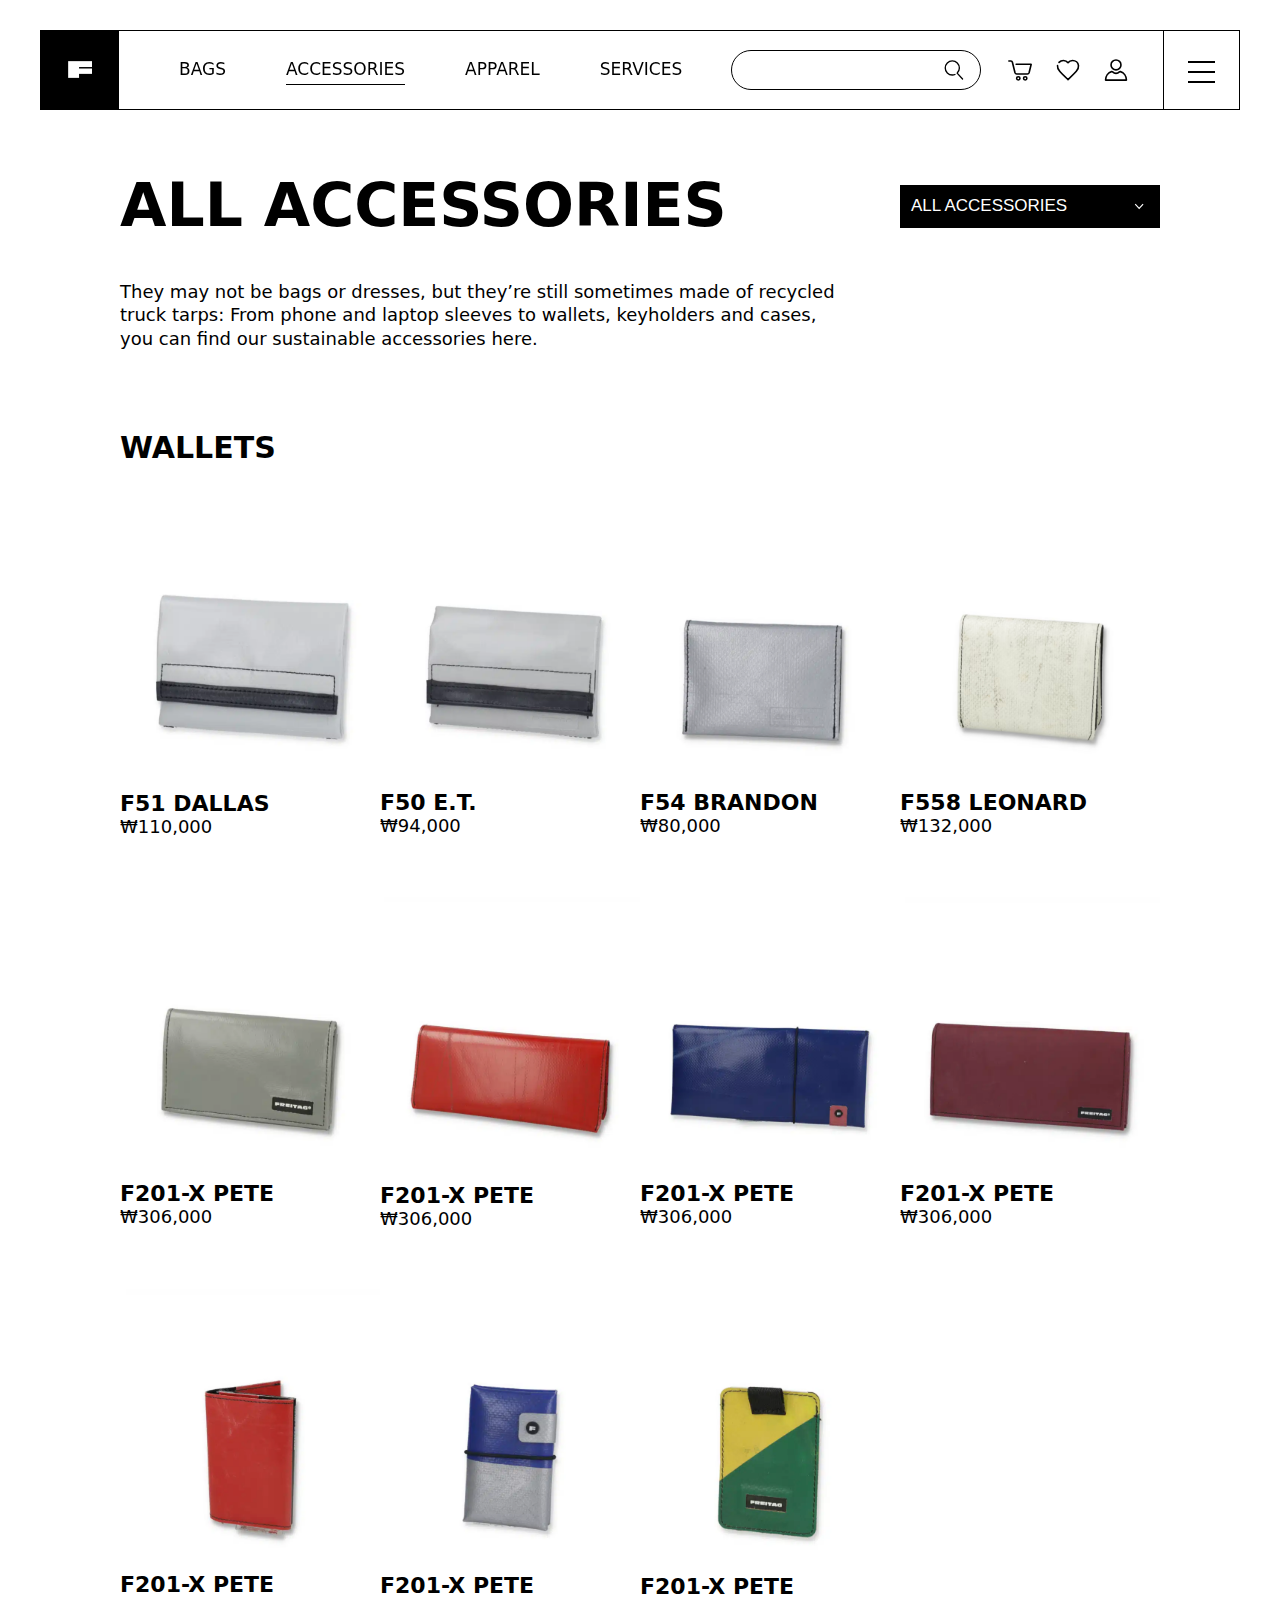
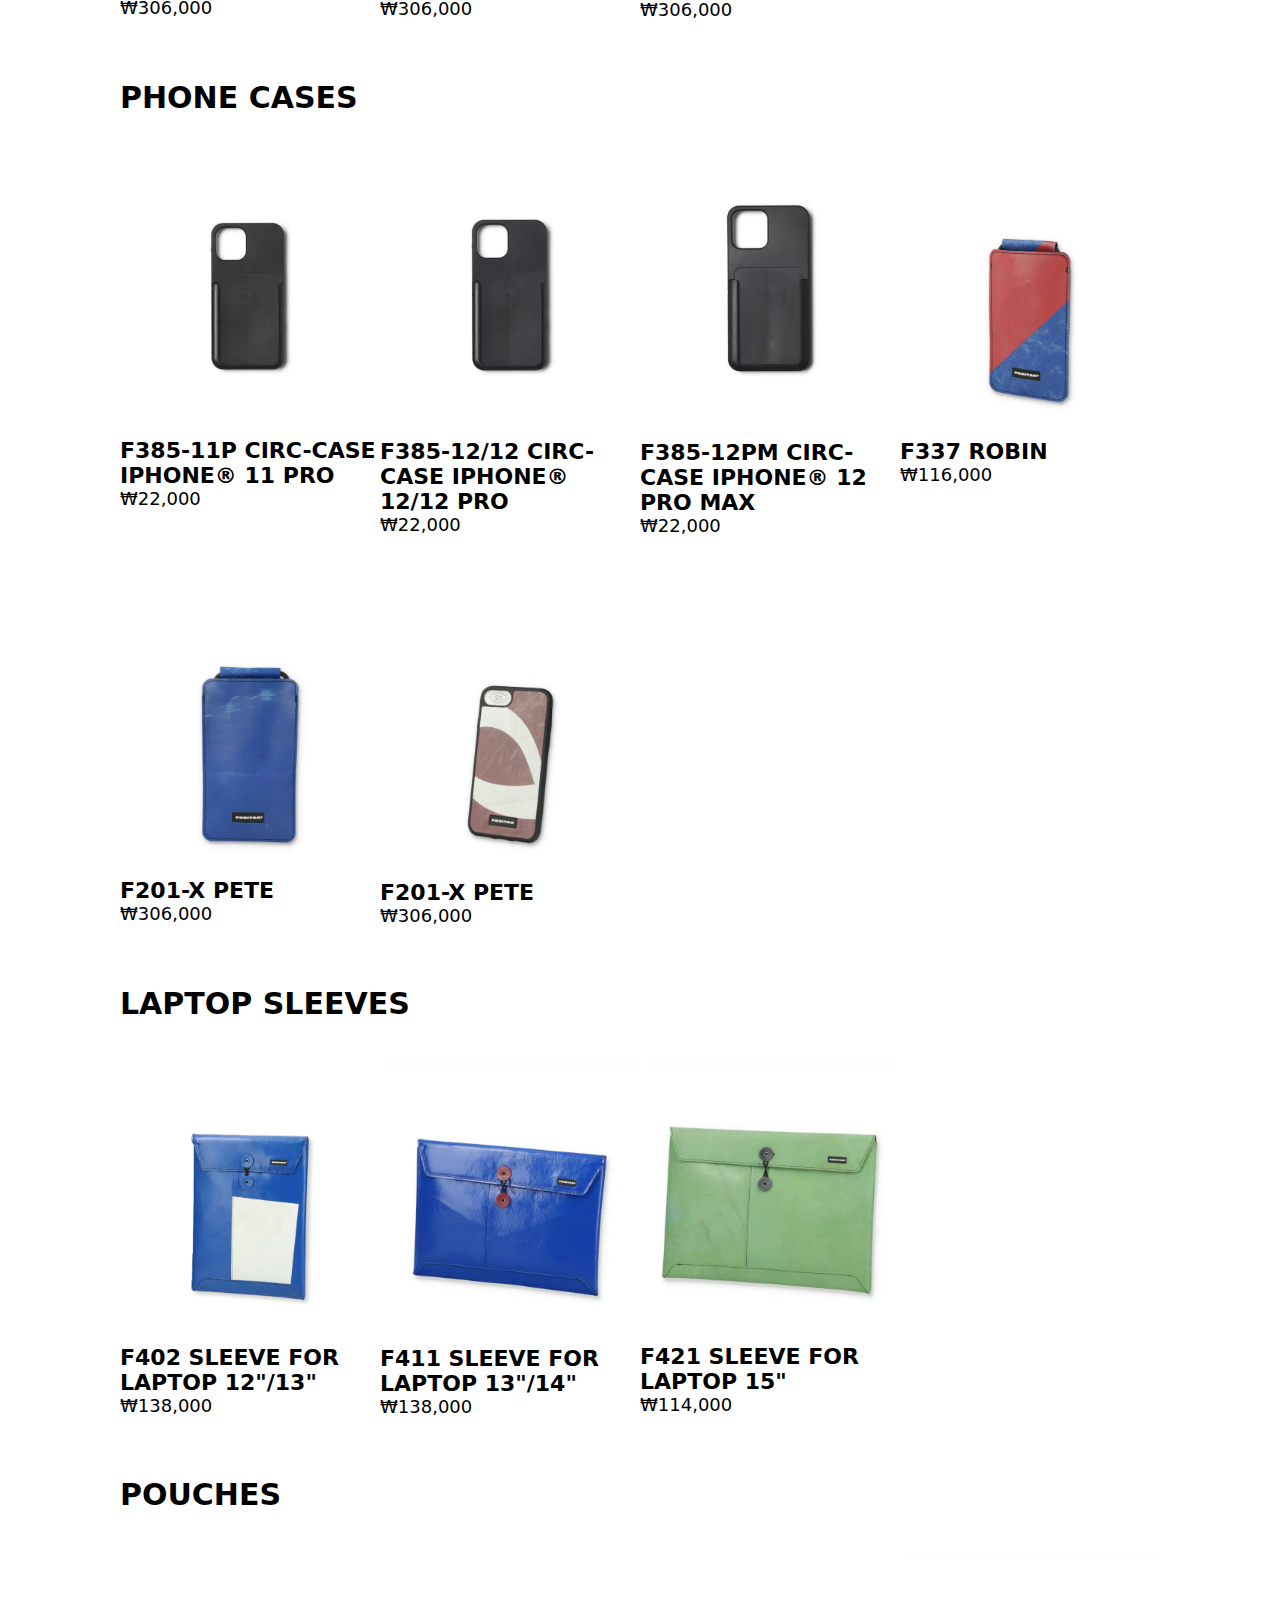
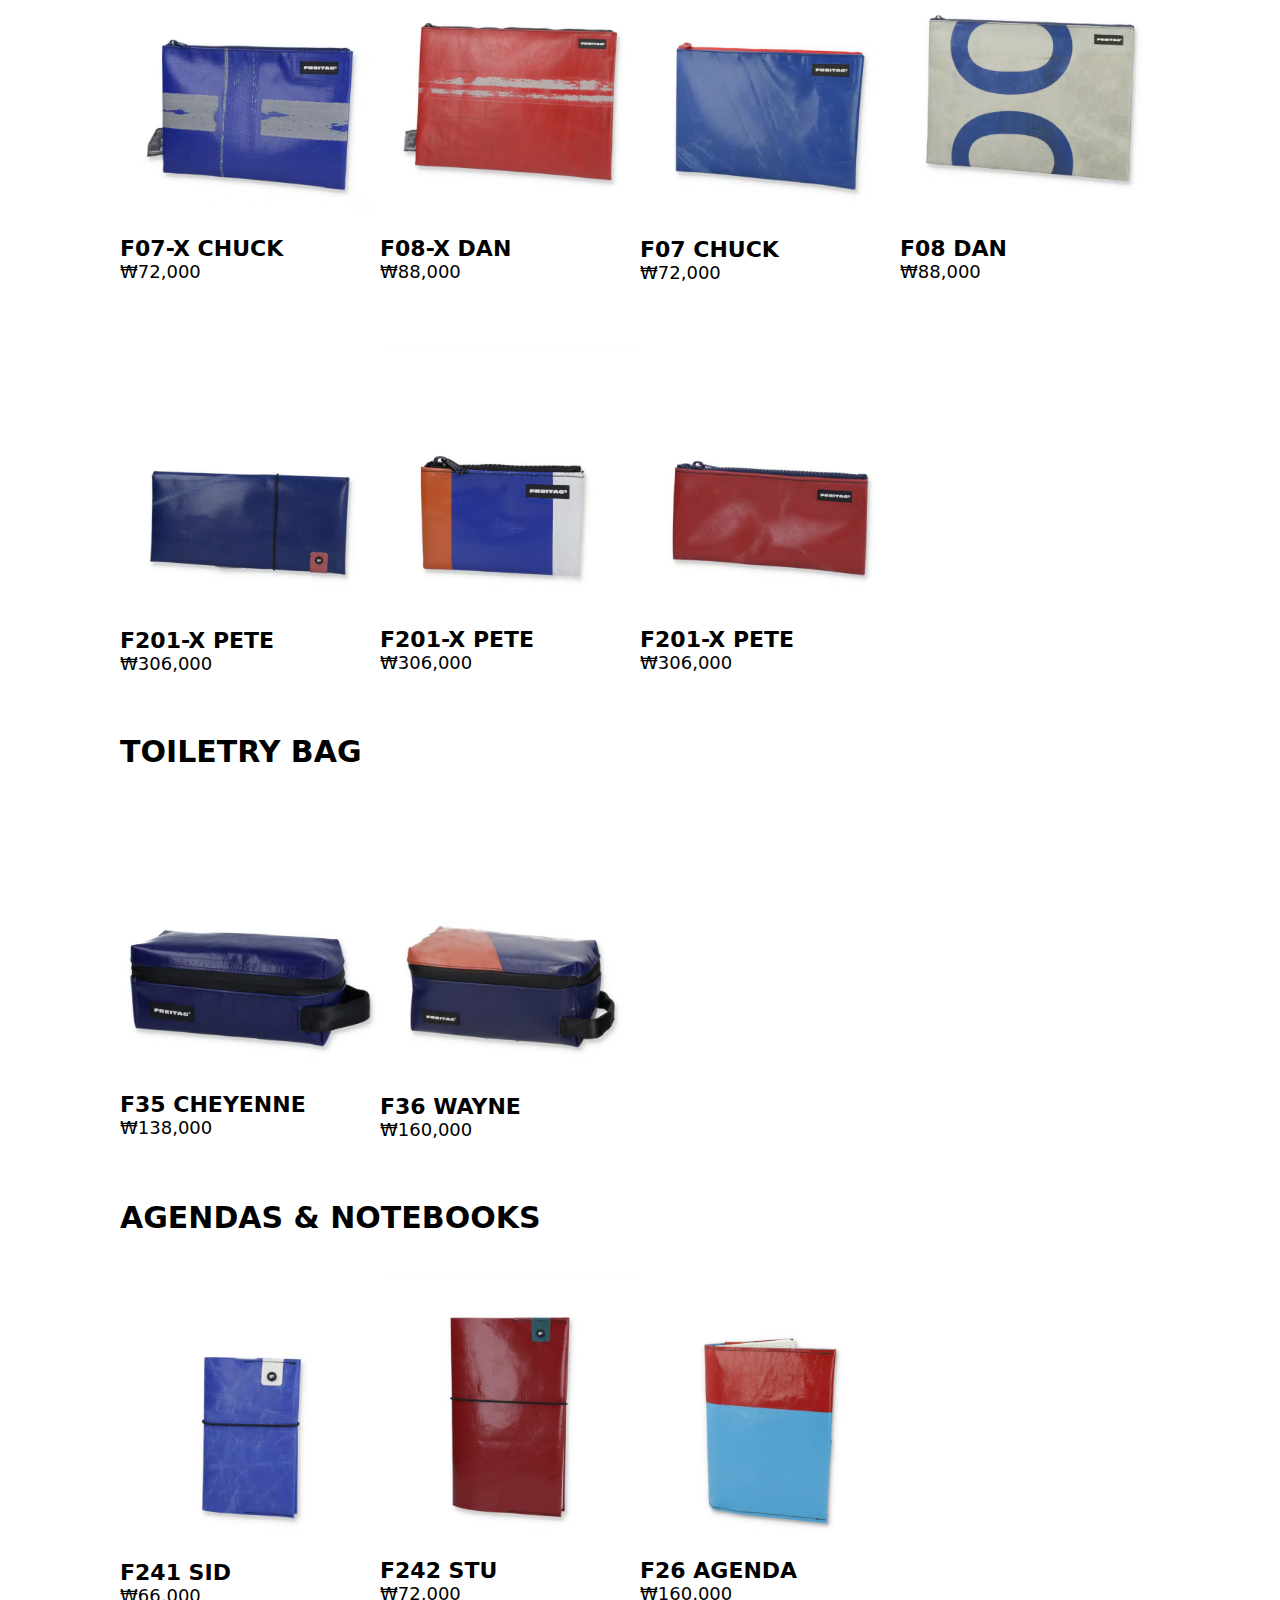
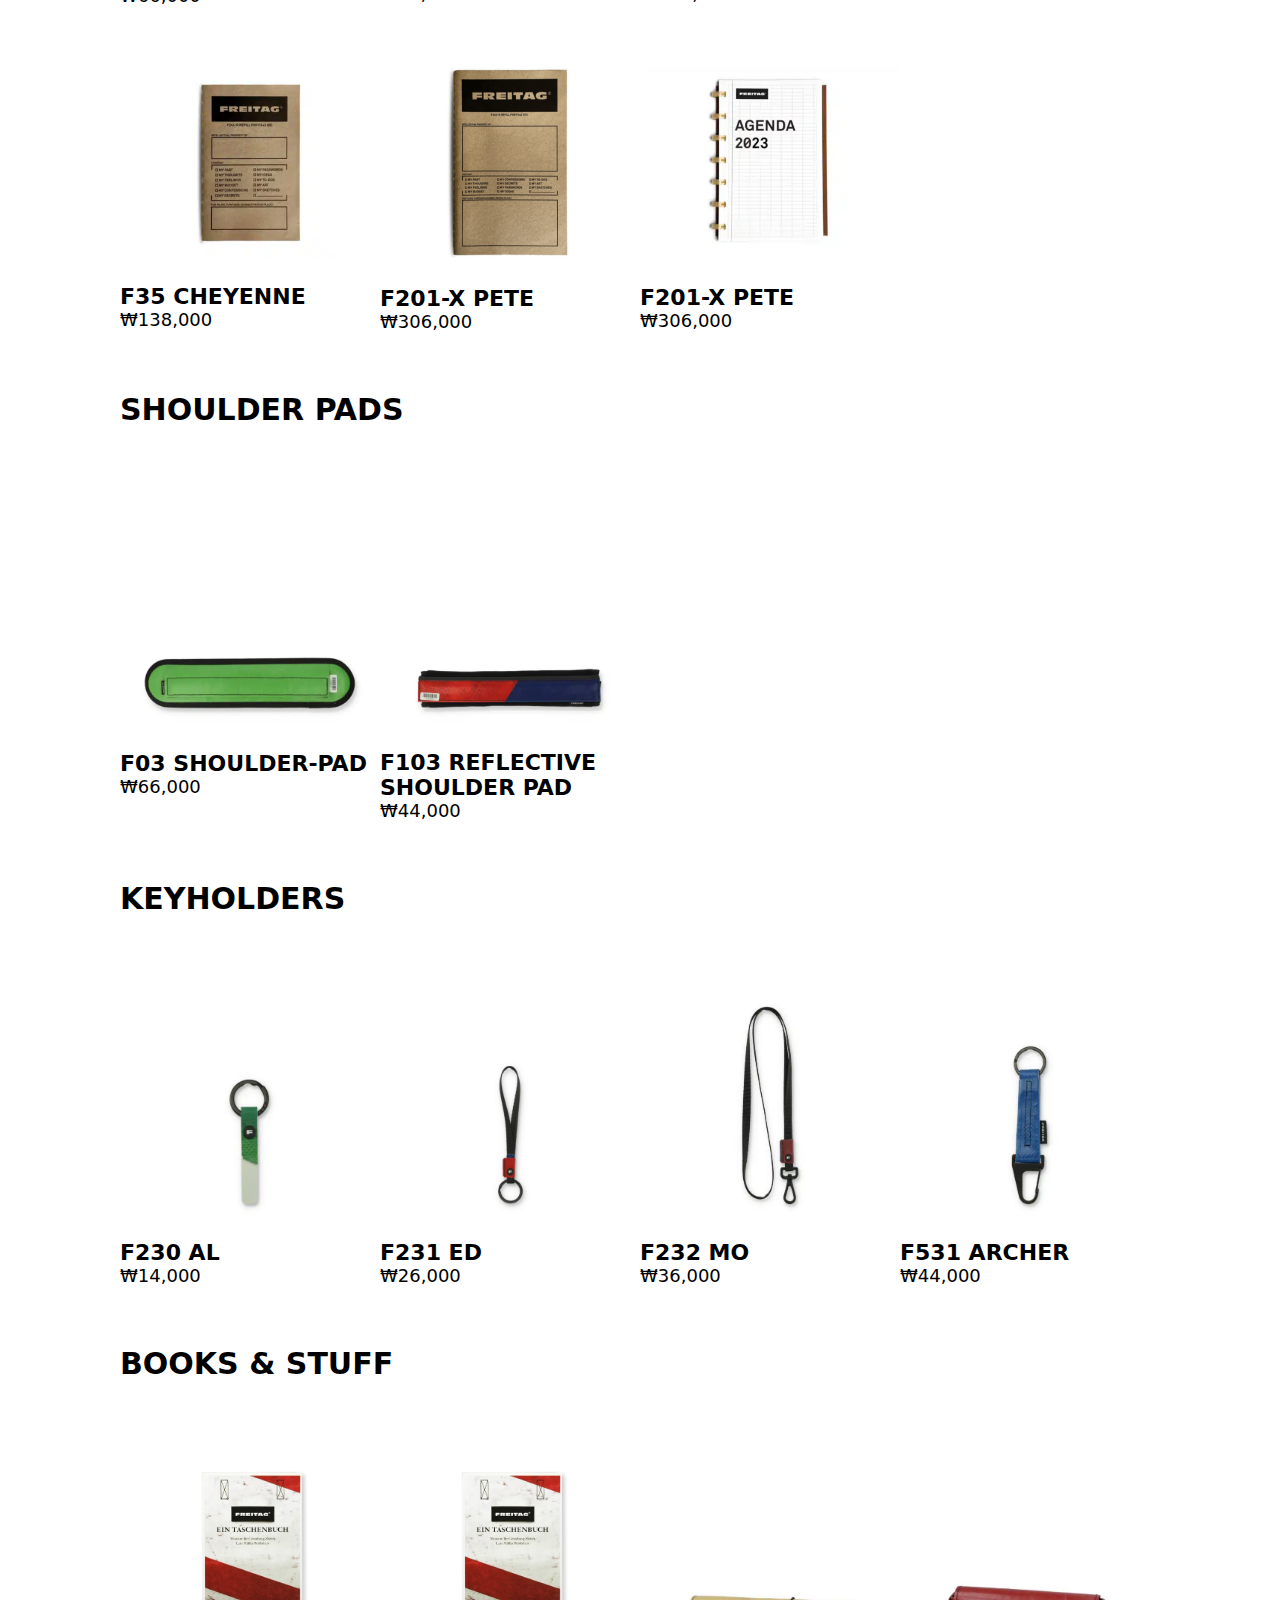
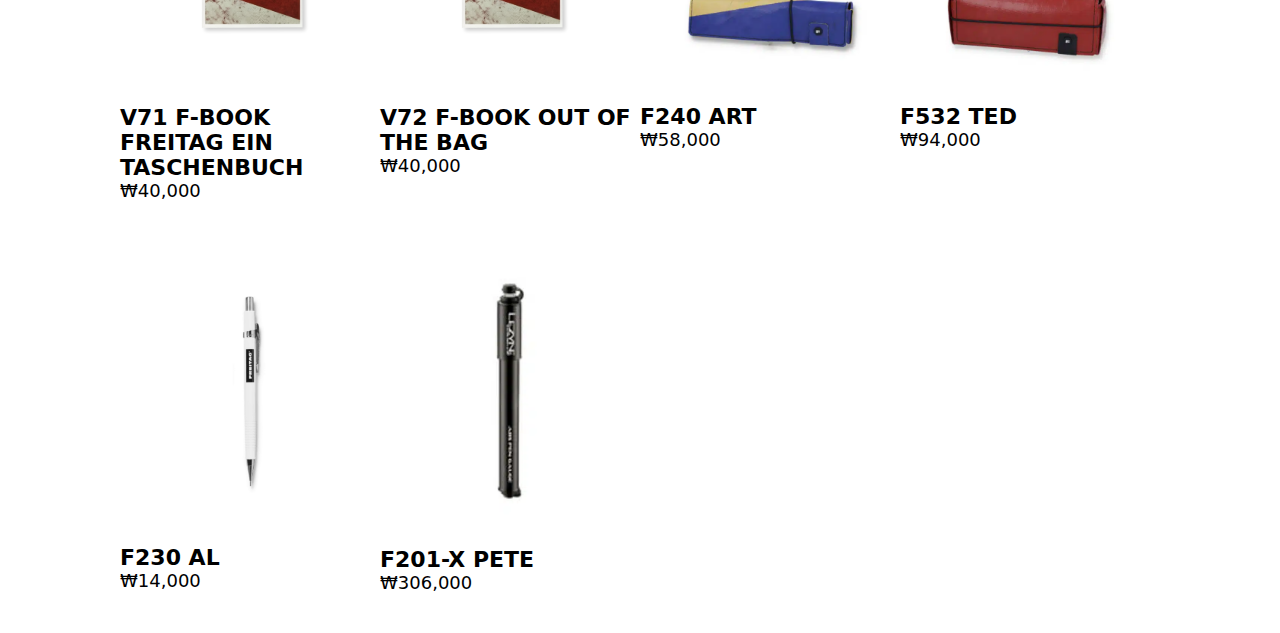
==== commit 9ed71dd0: "0403add" ====
--- a/index_acc.html
+++ b/index_acc.html
@@ -35,7 +35,7 @@
                                 <li><a href="./index_bag.html" title="BAGS">BAGS</a></li>
                                 <li><a href="./index_acc.html" title="ACCESSORIES" class="current-item">ACCESSORIES</a></li>
                                 <li><a href="./index_apparel.html" title="APPAREL">APPAREL</a></li>
-                                <li><a href="javascrupt:" title="SERVICES">SERVICES</a></li>
+                                <li><a href="./index_service.html" title="SERVICES">SERVICES</a></li>
                             </ul>
                         </div>
                     </div>
@@ -124,7 +124,7 @@
                   <li><a class="menus" href="./index_acc.html" title="ACCESSORIES">ACCESSORIES</a></li>
                   <li><a class="menus" href="./index_apparel.html" title="Apparel">Apparel</a></li>
                   <li><a class="menus" href="javascript:" title="About Freitag">About Freitag</a></li>
-                  <li><a class="menus" href="javascript:" title="Services">Services</a></li>
+                  <li><a class="menus" href="./index_service.html" title="Services">Services</a></li>
                   <li><a class="menus" href="javascript:" title="F-EDERATION">F-EDERATION</a></li>
                   <li><a class="menus" href="javascript:" title="CONTACT CENTER">CONTACT CENTER</a></li>
                   <li><a class="menus" href="javascript:" title="Stores">Stores</a></li>
@@ -181,51 +181,51 @@
                         </li>
                         <li class="acc-item">
                             <ul class="acc-item-info">
-                                <li class="info-img"><a href="javascript:"><img src="./img/backpack01.png" alt=""></a></li>
-                                <li class="info-name"><a href="javascript:" title="info-name">F201-X PETE</a></li>
-                                <li class="info-price">&#8361;306,000</li>
-                            </ul>
-                        </li>
-                        <li class="acc-item">
-                            <ul class="acc-item-info">
-                                <li class="info-img"><a href="javascript:"><img src="./img/backpack01.png" alt=""></a></li>
-                                <li class="info-name"><a href="javascript:" title="info-name">F201-X PETE</a></li>
-                                <li class="info-price">&#8361;306,000</li>
-                            </ul>
-                        </li>
-                        <li class="acc-item">
-                            <ul class="acc-item-info">
-                                <li class="info-img"><a href="javascript:"><img src="./img/backpack01.png" alt=""></a></li>
-                                <li class="info-name"><a href="javascript:" title="info-name">F201-X PETE</a></li>
-                                <li class="info-price">&#8361;306,000</li>
+                                <li class="info-img"><a href="javascript:"><img src="./img/wallet02.png" alt=""></a></li>
+                                <li class="info-name"><a href="javascript:" title="info-name">F50 E.T.</a></li>
+                                <li class="info-price">&#8361;94,000</li>
+                            </ul>
+                        </li>
+                        <li class="acc-item">
+                            <ul class="acc-item-info">
+                                <li class="info-img"><a href="javascript:"><img src="./img/wallet03.png" alt=""></a></li>
+                                <li class="info-name"><a href="javascript:" title="info-name">F54 BRANDON</a></li>
+                                <li class="info-price">&#8361;80,000</li>
+                            </ul>
+                        </li>
+                        <li class="acc-item">
+                            <ul class="acc-item-info">
+                                <li class="info-img"><a href="javascript:"><img src="./img/wallet04.png" alt=""></a></li>
+                                <li class="info-name"><a href="javascript:" title="info-name">F558 LEONARD</a></li>
+                                <li class="info-price">&#8361;132,000</li>
                             </ul>
                         </li>
                     </ul>
                     <ul class="acc-list">
                         <li class="acc-item">
                             <ul class="acc-item-info">
-                                <li class="info-img"><a href="javascript:"><img src="./img/backpack01.png" alt=""></a></li>
-                                <li class="info-name"><a href="javascript:" title="info-name">F201-X PETE</a></li>
-                                <li class="info-price">&#8361;306,000</li>
-                            </ul>
-                        </li>
-                        <li class="acc-item">
-                            <ul class="acc-item-info">
-                                <li class="info-img"><a href="javascript:"><img src="./img/backpack01.png" alt=""></a></li>
-                                <li class="info-name"><a href="javascript:" title="info-name">F201-X PETE</a></li>
-                                <li class="info-price">&#8361;306,000</li>
-                            </ul>
-                        </li>
-                        <li class="acc-item">
-                            <ul class="acc-item-info">
-                                <li class="info-img"><a href="javascript:"><img src="./img/backpack01.png" alt=""></a></li>
-                                <li class="info-name"><a href="javascript:" title="info-name">F201-X PETE</a></li>
-                                <li class="info-price">&#8361;306,000</li>
-                            </ul>
-                        </li>
-                        <li class="acc-item">
-                            <ul class="acc-item-info">
-                                <li class="info-img"><a href="javascript:"><img src="./img/backpack01.png" alt=""></a></li>
+                                <li class="info-img"><a href="javascript:"><img src="./img/wallet05.png" alt=""></a></li>
+                                <li class="info-name"><a href="javascript:" title="info-name">F201-X PETE</a></li>
+                                <li class="info-price">&#8361;306,000</li>
+                            </ul>
+                        </li>
+                        <li class="acc-item">
+                            <ul class="acc-item-info">
+                                <li class="info-img"><a href="javascript:"><img src="./img/wallet06.png" alt=""></a></li>
+                                <li class="info-name"><a href="javascript:" title="info-name">F201-X PETE</a></li>
+                                <li class="info-price">&#8361;306,000</li>
+                            </ul>
+                        </li>
+                        <li class="acc-item">
+                            <ul class="acc-item-info">
+                                <li class="info-img"><a href="javascript:"><img src="./img/wallet07.png" alt=""></a></li>
+                                <li class="info-name"><a href="javascript:" title="info-name">F201-X PETE</a></li>
+                                <li class="info-price">&#8361;306,000</li>
+                            </ul>
+                        </li>
+                        <li class="acc-item">
+                            <ul class="acc-item-info">
+                                <li class="info-img"><a href="javascript:"><img src="./img/wallet08.png" alt=""></a></li>
                                 <li class="info-name"><a href="javascript:" title="info-name">F201-X PETE</a></li>
                                 <li class="info-price">&#8361;306,000</li>
                             </ul>
@@ -234,21 +234,21 @@
                     <ul class="acc-list">
                         <li class="acc-item">
                             <ul class="acc-item-info">
-                                <li class="info-img"><a href="javascript:"><img src="./img/backpack01.png" alt=""></a></li>
-                                <li class="info-name"><a href="javascript:" title="info-name">F201-X PETE</a></li>
-                                <li class="info-price">&#8361;306,000</li>
-                            </ul>
-                        </li>
-                        <li class="acc-item">
-                            <ul class="acc-item-info">
-                                <li class="info-img"><a href="javascript:"><img src="./img/backpack01.png" alt=""></a></li>
-                                <li class="info-name"><a href="javascript:" title="info-name">F201-X PETE</a></li>
-                                <li class="info-price">&#8361;306,000</li>
-                            </ul>
-                        </li>
-                        <li class="acc-item">
-                            <ul class="acc-item-info">
-                                <li class="info-img"><a href="javascript:"><img src="./img/backpack01.png" alt=""></a></li>
+                                <li class="info-img"><a href="javascript:"><img src="./img/wallet09.png" alt=""></a></li>
+                                <li class="info-name"><a href="javascript:" title="info-name">F201-X PETE</a></li>
+                                <li class="info-price">&#8361;306,000</li>
+                            </ul>
+                        </li>
+                        <li class="acc-item">
+                            <ul class="acc-item-info">
+                                <li class="info-img"><a href="javascript:"><img src="./img/wallet10.png" alt=""></a></li>
+                                <li class="info-name"><a href="javascript:" title="info-name">F201-X PETE</a></li>
+                                <li class="info-price">&#8361;306,000</li>
+                            </ul>
+                        </li>
+                        <li class="acc-item">
+                            <ul class="acc-item-info">
+                                <li class="info-img"><a href="javascript:"><img src="./img/wallet11.png" alt=""></a></li>
                                 <li class="info-name"><a href="javascript:" title="info-name">F201-X PETE</a></li>
                                 <li class="info-price">&#8361;306,000</li>
                             </ul>
@@ -267,37 +267,37 @@
                     </li>
                     <li class="acc-item">
                         <ul class="acc-item-info">
-                            <li class="info-img"><a href="javascript:"><img src="./img/messenger02.gif" alt=""></a></li>
-                            <li class="info-name"><a href="javascript:" title="info-name">F712 DRAGNET F-CUT</a></li>
-                            <li class="info-price">	&nbsp;</li>
-                        </ul>
-                    </li>
-                    <li class="acc-item">
-                        <ul class="acc-item-info">
-                            <li class="info-img"><a href="javascript:"><img src="./img/backpack01.png" alt=""></a></li>
-                            <li class="info-name"><a href="javascript:" title="info-name">F201-X PETE</a></li>
-                            <li class="info-price">&#8361;306,000</li>
-                        </ul>
-                    </li>
-                    <li class="acc-item">
-                        <ul class="acc-item-info">
-                            <li class="info-img"><a href="javascript:"><img src="./img/backpack01.png" alt=""></a></li>
-                            <li class="info-name"><a href="javascript:" title="info-name">F201-X PETE</a></li>
-                            <li class="info-price">&#8361;306,000</li>
-                        </ul>
-                    </li>
-                </ul>
-                <ul class="acc-list">
-                    <li class="acc-item">
-                        <ul class="acc-item-info">
-                            <li class="info-img"><a href="javascript:"><img src="./img/backpack01.png" alt=""></a></li>
-                            <li class="info-name"><a href="javascript:" title="info-name">F201-X PETE</a></li>
-                            <li class="info-price">&#8361;306,000</li>
-                        </ul>
-                    </li>
-                    <li class="acc-item">
-                        <ul class="acc-item-info">
-                            <li class="info-img"><a href="javascript:"><img src="./img/backpack01.png" alt=""></a></li>
+                            <li class="info-img"><a href="javascript:"><img src="./img/phonecase02.png" alt=""></a></li>
+                            <li class="info-name"><a href="javascript:" title="info-name">F385-12/12 CIRC-CASE IPHONE® 12/12 PRO</a></li>
+                            <li class="info-price">&#8361;22,000</li>
+                        </ul>
+                    </li>
+                    <li class="acc-item">
+                        <ul class="acc-item-info">
+                            <li class="info-img"><a href="javascript:"><img src="./img/phonecase03.png" alt=""></a></li>
+                            <li class="info-name"><a href="javascript:" title="info-name">F385-12PM CIRC-CASE IPHONE® 12 PRO MAX</a></li>
+                            <li class="info-price">&#8361;22,000</li>
+                        </ul>
+                    </li>
+                    <li class="acc-item">
+                        <ul class="acc-item-info">
+                            <li class="info-img"><a href="javascript:"><img src="./img/phonecase04.png" alt=""></a></li>
+                            <li class="info-name"><a href="javascript:" title="info-name">F337 ROBIN</a></li>
+                            <li class="info-price">&#8361;116,000</li>
+                        </ul>
+                    </li>
+                </ul>
+                <ul class="acc-list">
+                    <li class="acc-item">
+                        <ul class="acc-item-info">
+                            <li class="info-img"><a href="javascript:"><img src="./img/phonecase05.png" alt=""></a></li>
+                            <li class="info-name"><a href="javascript:" title="info-name">F201-X PETE</a></li>
+                            <li class="info-price">&#8361;306,000</li>
+                        </ul>
+                    </li>
+                    <li class="acc-item">
+                        <ul class="acc-item-info">
+                            <li class="info-img"><a href="javascript:"><img src="./img/phonecase06.png" alt=""></a></li>
                             <li class="info-name"><a href="javascript:" title="info-name">F201-X PETE</a></li>
                             <li class="info-price">&#8361;306,000</li>
                         </ul>
@@ -316,16 +316,16 @@
                     </li>
                     <li class="acc-item">
                         <ul class="acc-item-info">
-                            <li class="info-img"><a href="javascript:"><img src="./img/backpack01.png" alt=""></a></li>
-                            <li class="info-name"><a href="javascript:" title="info-name">F201-X PETE</a></li>
-                            <li class="info-price">&#8361;306,000</li>
-                        </ul>
-                    </li>
-                    <li class="acc-item">
-                        <ul class="acc-item-info">
-                            <li class="info-img"><a href="javascript:"><img src="./img/backpack01.png" alt=""></a></li>
-                            <li class="info-name"><a href="javascript:" title="info-name">F201-X PETE</a></li>
-                            <li class="info-price">&#8361;306,000</li>
+                            <li class="info-img"><a href="javascript:"><img src="./img/sleeve02.png" alt=""></a></li>
+                            <li class="info-name"><a href="javascript:" title="info-name">F411 SLEEVE FOR LAPTOP 13"/14"</a></li>
+                            <li class="info-price">&#8361;138,000</li>
+                        </ul>
+                    </li>
+                    <li class="acc-item">
+                        <ul class="acc-item-info">
+                            <li class="info-img"><a href="javascript:"><img src="./img/sleeve03.png" alt=""></a></li>
+                            <li class="info-name"><a href="javascript:" title="info-name">F421 SLEEVE FOR LAPTOP 15"</a></li>
+                            <li class="info-price">&#8361;114,000</li>
                         </ul>
                     </li>
                 </ul>
@@ -342,44 +342,44 @@
                     </li>
                     <li class="acc-item">
                         <ul class="acc-item-info">
-                            <li class="info-img"><a href="javascript:"><img src="./img/backpack01.png" alt=""></a></li>
-                            <li class="info-name"><a href="javascript:" title="info-name">F201-X PETE</a></li>
-                            <li class="info-price">&#8361;306,000</li>
-                        </ul>
-                    </li>
-                    <li class="acc-item">
-                        <ul class="acc-item-info">
-                            <li class="info-img"><a href="javascript:"><img src="./img/backpack01.png" alt=""></a></li>
-                            <li class="info-name"><a href="javascript:" title="info-name">F201-X PETE</a></li>
-                            <li class="info-price">&#8361;306,000</li>
-                        </ul>
-                    </li>
-                    <li class="acc-item">
-                        <ul class="acc-item-info">
-                            <li class="info-img"><a href="javascript:"><img src="./img/backpack01.png" alt=""></a></li>
-                            <li class="info-name"><a href="javascript:" title="info-name">F201-X PETE</a></li>
-                            <li class="info-price">&#8361;306,000</li>
-                        </ul>
-                    </li>
-                </ul>
-                <ul class="acc-list">
-                    <li class="acc-item">
-                        <ul class="acc-item-info">
-                            <li class="info-img"><a href="javascript:"><img src="./img/backpack01.png" alt=""></a></li>
-                            <li class="info-name"><a href="javascript:" title="info-name">F201-X PETE</a></li>
-                            <li class="info-price">&#8361;306,000</li>
-                        </ul>
-                    </li>
-                    <li class="acc-item">
-                        <ul class="acc-item-info">
-                            <li class="info-img"><a href="javascript:"><img src="./img/backpack01.png" alt=""></a></li>
-                            <li class="info-name"><a href="javascript:" title="info-name">F201-X PETE</a></li>
-                            <li class="info-price">&#8361;306,000</li>
-                        </ul>
-                    </li>
-                    <li class="acc-item">
-                        <ul class="acc-item-info">
-                            <li class="info-img"><a href="javascript:"><img src="./img/backpack01.png" alt=""></a></li>
+                            <li class="info-img"><a href="javascript:"><img src="./img/pouch02.png" alt=""></a></li>
+                            <li class="info-name"><a href="javascript:" title="info-name">F08-X DAN</a></li>
+                            <li class="info-price">&#8361;88,000</li>
+                        </ul>
+                    </li>
+                    <li class="acc-item">
+                        <ul class="acc-item-info">
+                            <li class="info-img"><a href="javascript:"><img src="./img/pouch03.png" alt=""></a></li>
+                            <li class="info-name"><a href="javascript:" title="info-name">F07 CHUCK</a></li>
+                            <li class="info-price">&#8361;72,000</li>
+                        </ul>
+                    </li>
+                    <li class="acc-item">
+                        <ul class="acc-item-info">
+                            <li class="info-img"><a href="javascript:"><img src="./img/pouch04.png" alt=""></a></li>
+                            <li class="info-name"><a href="javascript:" title="info-name">F08 DAN</a></li>
+                            <li class="info-price">&#8361;88,000</li>
+                        </ul>
+                    </li>
+                </ul>
+                <ul class="acc-list">
+                    <li class="acc-item">
+                        <ul class="acc-item-info">
+                            <li class="info-img"><a href="javascript:"><img src="./img/pouch05.png" alt=""></a></li>
+                            <li class="info-name"><a href="javascript:" title="info-name">F201-X PETE</a></li>
+                            <li class="info-price">&#8361;306,000</li>
+                        </ul>
+                    </li>
+                    <li class="acc-item">
+                        <ul class="acc-item-info">
+                            <li class="info-img"><a href="javascript:"><img src="./img/pouch06.png" alt=""></a></li>
+                            <li class="info-name"><a href="javascript:" title="info-name">F201-X PETE</a></li>
+                            <li class="info-price">&#8361;306,000</li>
+                        </ul>
+                    </li>
+                    <li class="acc-item">
+                        <ul class="acc-item-info">
+                            <li class="info-img"><a href="javascript:"><img src="./img/pouch07.png" alt=""></a></li>
                             <li class="info-name"><a href="javascript:" title="info-name">F201-X PETE</a></li>
                             <li class="info-price">&#8361;306,000</li>
                         </ul>
@@ -398,9 +398,9 @@
                     </li>
                     <li class="acc-item">
                         <ul class="acc-item-info">
-                            <li class="info-img"><a href="javascript:"><img src="./img/backpack01.png" alt=""></a></li>
-                            <li class="info-name"><a href="javascript:" title="info-name">F201-X PETE</a></li>
-                            <li class="info-price">&#8361;306,000</li>
+                            <li class="info-img"><a href="javascript:"><img src="./img/toiletry02.png" alt=""></a></li>
+                            <li class="info-name"><a href="javascript:" title="info-name">F36 WAYNE</a></li>
+                            <li class="info-price">&#8361;160,000</li>
                         </ul>
                     </li>
                 </ul>
@@ -410,44 +410,44 @@
                 <ul class="acc-list">
                     <li class="acc-item">
                         <ul class="acc-item-info">
-                            <li class="info-img"><a href="javascript:"><img src="./img/agenda.png" alt=""></a></li>
+                            <li class="info-img"><a href="javascript:"><img src="./img/agenda01.png" alt=""></a></li>
                             <li class="info-name"><a href="javascript:" title="info-name">F241 SID</a></li>
                             <li class="info-price">&#8361;66,000</li>
                         </ul>
                     </li>
                     <li class="acc-item">
                         <ul class="acc-item-info">
-                            <li class="info-img"><a href="javascript:"><img src="./img/backpack01.png" alt=""></a></li>
-                            <li class="info-name"><a href="javascript:" title="info-name">F201-X PETE</a></li>
-                            <li class="info-price">&#8361;306,000</li>
-                        </ul>
-                    </li>
-                    <li class="acc-item">
-                        <ul class="acc-item-info">
-                            <li class="info-img"><a href="javascript:"><img src="./img/backpack01.png" alt=""></a></li>
-                            <li class="info-name"><a href="javascript:" title="info-name">F201-X PETE</a></li>
-                            <li class="info-price">&#8361;306,000</li>
-                        </ul>
-                    </li>
-                </ul>
-                <ul class="acc-list">
-                    <li class="acc-item">
-                        <ul class="acc-item-info">
-                            <li class="info-img"><a href="javascript:"><img src="./img/toiletry01.png" alt=""></a></li>
+                            <li class="info-img"><a href="javascript:"><img src="./img/agenda02.png" alt=""></a></li>
+                            <li class="info-name"><a href="javascript:" title="info-name">F242 STU</a></li>
+                            <li class="info-price">&#8361;72,000</li>
+                        </ul>
+                    </li>
+                    <li class="acc-item">
+                        <ul class="acc-item-info">
+                            <li class="info-img"><a href="javascript:"><img src="./img/agenda03.png" alt=""></a></li>
+                            <li class="info-name"><a href="javascript:" title="info-name">F26 AGENDA</a></li>
+                            <li class="info-price">&#8361;160,000</li>
+                        </ul>
+                    </li>
+                </ul>
+                <ul class="acc-list">
+                    <li class="acc-item">
+                        <ul class="acc-item-info">
+                            <li class="info-img"><a href="javascript:"><img src="./img/agenda04.png" alt=""></a></li>
                             <li class="info-name"><a href="javascript:" title="info-name">F35 CHEYENNE</a></li>
                             <li class="info-price">&#8361;138,000</li>
                         </ul>
                     </li>
                     <li class="acc-item">
                         <ul class="acc-item-info">
-                            <li class="info-img"><a href="javascript:"><img src="./img/backpack01.png" alt=""></a></li>
-                            <li class="info-name"><a href="javascript:" title="info-name">F201-X PETE</a></li>
-                            <li class="info-price">&#8361;306,000</li>
-                        </ul>
-                    </li>
-                    <li class="acc-item">
-                        <ul class="acc-item-info">
-                            <li class="info-img"><a href="javascript:"><img src="./img/backpack01.png" alt=""></a></li>
+                            <li class="info-img"><a href="javascript:"><img src="./img/agenda05.png" alt=""></a></li>
+                            <li class="info-name"><a href="javascript:" title="info-name">F201-X PETE</a></li>
+                            <li class="info-price">&#8361;306,000</li>
+                        </ul>
+                    </li>
+                    <li class="acc-item">
+                        <ul class="acc-item-info">
+                            <li class="info-img"><a href="javascript:"><img src="./img/agenda06.png" alt=""></a></li>
                             <li class="info-name"><a href="javascript:" title="info-name">F201-X PETE</a></li>
                             <li class="info-price">&#8361;306,000</li>
                         </ul>
@@ -466,9 +466,9 @@
                     </li>
                     <li class="acc-item">
                         <ul class="acc-item-info">
-                            <li class="info-img"><a href="javascript:"><img src="./img/backpack01.png" alt=""></a></li>
-                            <li class="info-name"><a href="javascript:" title="info-name">F201-X PETE</a></li>
-                            <li class="info-price">&#8361;306,000</li>
+                            <li class="info-img"><a href="javascript:"><img src="./img/shoulderpad02.png" alt=""></a></li>
+                            <li class="info-name"><a href="javascript:" title="info-name">F103 REFLECTIVE SHOULDER PAD</a></li>
+                            <li class="info-price">&#8361;44,000</li>
                         </ul>
                     </li>
                 </ul>
@@ -478,30 +478,30 @@
                 <ul class="acc-list">
                     <li class="acc-item">
                         <ul class="acc-item-info">
-                            <li class="info-img"><a href="javascript:"><img src="./img/keyholder.png" alt=""></a></li>
+                            <li class="info-img"><a href="javascript:"><img src="./img/keyholder01.png" alt=""></a></li>
                             <li class="info-name"><a href="javascript:" title="info-name">F230 AL</a></li>
                             <li class="info-price">&#8361;14,000</li>
                         </ul>
                     </li>
                     <li class="acc-item">
                         <ul class="acc-item-info">
-                            <li class="info-img"><a href="javascript:"><img src="./img/keyholder.png" alt=""></a></li>
-                            <li class="info-name"><a href="javascript:" title="info-name">F201-X PETE</a></li>
-                            <li class="info-price">&#8361;306,000</li>
-                        </ul>
-                    </li>
-                    <li class="acc-item">
-                        <ul class="acc-item-info">
-                            <li class="info-img"><a href="javascript:"><img src="./img/keyholder.png" alt=""></a></li>
-                            <li class="info-name"><a href="javascript:" title="info-name">F03 SHOULDER-PAD</a></li>
-                            <li class="info-price">&#8361;66,000</li>
-                        </ul>
-                    </li>
-                    <li class="acc-item">
-                        <ul class="acc-item-info">
-                            <li class="info-img"><a href="javascript:"><img src="./img/keyholder.png" alt=""></a></li>
-                            <li class="info-name"><a href="javascript:" title="info-name">F201-X PETE</a></li>
-                            <li class="info-price">&#8361;306,000</li>
+                            <li class="info-img"><a href="javascript:"><img src="./img/keyholder02.png" alt=""></a></li>
+                            <li class="info-name"><a href="javascript:" title="info-name">F231 ED</a></li>
+                            <li class="info-price">&#8361;26,000</li>
+                        </ul>
+                    </li>
+                    <li class="acc-item">
+                        <ul class="acc-item-info">
+                            <li class="info-img"><a href="javascript:"><img src="./img/keyholder03.png" alt=""></a></li>
+                            <li class="info-name"><a href="javascript:" title="info-name">F232 MO</a></li>
+                            <li class="info-price">&#8361;36,000</li>
+                        </ul>
+                    </li>
+                    <li class="acc-item">
+                        <ul class="acc-item-info">
+                            <li class="info-img"><a href="javascript:"><img src="./img/keyholder04.png" alt=""></a></li>
+                            <li class="info-name"><a href="javascript:" title="info-name">F531 ARCHER</a></li>
+                            <li class="info-price">&#8361;44,000</li>
                         </ul>
                     </li>
                 </ul>
@@ -518,37 +518,37 @@
                     </li>
                     <li class="acc-item">
                         <ul class="acc-item-info">
-                            <li class="info-img"><a href="javascript:"><img src="./img/keyholder.png" alt=""></a></li>
-                            <li class="info-name"><a href="javascript:" title="info-name">F201-X PETE</a></li>
-                            <li class="info-price">&#8361;306,000</li>
-                        </ul>
-                    </li>
-                    <li class="acc-item">
-                        <ul class="acc-item-info">
-                            <li class="info-img"><a href="javascript:"><img src="./img/keyholder.png" alt=""></a></li>
-                            <li class="info-name"><a href="javascript:" title="info-name">F03 SHOULDER-PAD</a></li>
-                            <li class="info-price">&#8361;66,000</li>
-                        </ul>
-                    </li>
-                    <li class="acc-item">
-                        <ul class="acc-item-info">
-                            <li class="info-img"><a href="javascript:"><img src="./img/keyholder.png" alt=""></a></li>
-                            <li class="info-name"><a href="javascript:" title="info-name">F201-X PETE</a></li>
-                            <li class="info-price">&#8361;306,000</li>
-                        </ul>
-                    </li>
-                </ul>
-                <ul class="acc-list">
-                    <li class="acc-item">
-                        <ul class="acc-item-info">
-                            <li class="info-img"><a href="javascript:"><img src="./img/keyholder.png" alt=""></a></li>
+                            <li class="info-img"><a href="javascript:"><img src="./img/book01.png" alt=""></a></li>
+                            <li class="info-name"><a href="javascript:" title="info-name">V72 F-BOOK OUT OF THE BAG</a></li>
+                            <li class="info-price">&#8361;40,000</li>
+                        </ul>
+                    </li>
+                    <li class="acc-item">
+                        <ul class="acc-item-info">
+                            <li class="info-img"><a href="javascript:"><img src="./img/book02.png" alt=""></a></li>
+                            <li class="info-name"><a href="javascript:" title="info-name">F240 ART</a></li>
+                            <li class="info-price">&#8361;58,000</li>
+                        </ul>
+                    </li>
+                    <li class="acc-item">
+                        <ul class="acc-item-info">
+                            <li class="info-img"><a href="javascript:"><img src="./img/book03.png" alt=""></a></li>
+                            <li class="info-name"><a href="javascript:" title="info-name">F532 TED</a></li>
+                            <li class="info-price">&#8361;94,000</li>
+                        </ul>
+                    </li>
+                </ul>
+                <ul class="acc-list">
+                    <li class="acc-item">
+                        <ul class="acc-item-info">
+                            <li class="info-img"><a href="javascript:"><img src="./img/book04.png" alt=""></a></li>
                             <li class="info-name"><a href="javascript:" title="info-name">F230 AL</a></li>
                             <li class="info-price">&#8361;14,000</li>
                         </ul>
                     </li>
                     <li class="acc-item">
                         <ul class="acc-item-info">
-                            <li class="info-img"><a href="javascript:"><img src="./img/keyholder.png" alt=""></a></li>
+                            <li class="info-img"><a href="javascript:"><img src="./img/book05.png" alt=""></a></li>
                             <li class="info-name"><a href="javascript:" title="info-name">F201-X PETE</a></li>
                             <li class="info-price">&#8361;306,000</li>
                         </ul>
--- a/css/style_acc.css
+++ b/css/style_acc.css
@@ -365,6 +365,7 @@
 }
 #menu .black .menu-text li:not(:last-child):hover {
   text-decoration: underline;
+  text-decoration-color: #fff;
   text-underline-offset: 10px;
 }
 #menu .black .menu-text li .menus {
